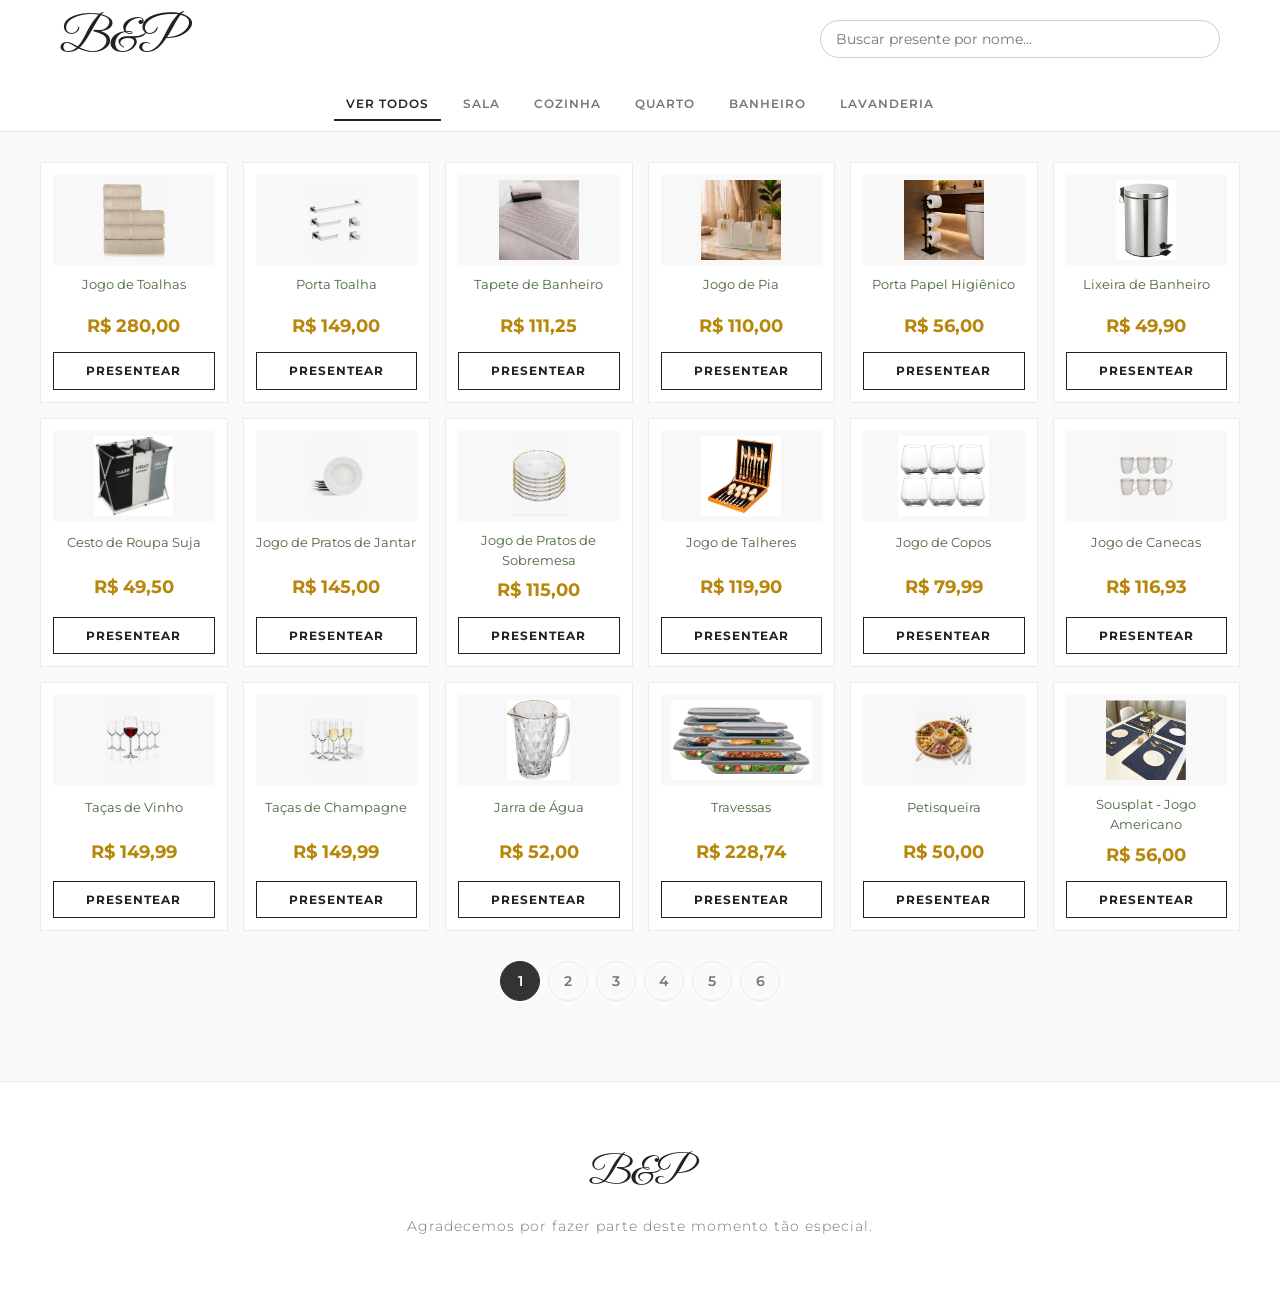
==== presentes.html @ 444d59f5 "Adicionando código para colocar o qrcode e o link de pagamento" ====
<!DOCTYPE html>
<html lang="pt-br">
<head>
    <meta charset="UTF-8">
    <meta name="viewport" content="width=device-width, initial-scale=1.0">
    <title>Lista de Presentes - Nosso Chá de Panela</title>
    <link rel="icon" href="data:image/svg+xml,<svg xmlns=%22http://www.w3.org/2000/svg%22 viewBox=%220 0 100 100%22><text y=%22.9em%22 font-size=%2290%22>💍</text></svg>">
    <link rel="stylesheet" href="style.css">
    <link rel="stylesheet" href="presentes.css">
    <link rel="preconnect" href="https://fonts.googleapis.com">
    <link rel="preconnect" href="https://fonts.gstatic.com" crossorigin>
    <link href="https://fonts.googleapis.com/css2?family=Great+Vibes&family=Playfair+Display:wght@400;700&family=Montserrat:wght@300;400;600&display=swap" rel="stylesheet">
</head>

<script src="./js/filtro-presentes.js"></script>

<body>

    <header class="cabecalho-loja">
    <div class="cabecalho-topo">
        <a href="index.html" class="logo" style="text-decoration: none;">B&P</a>
        <div class="busca-container">
            <input type="text" id="input-busca" placeholder="Buscar presente por nome...">
        </div>
    </div>
    
    <nav class="menu-lista">
        <div class="categorias">
            <div class="item-menu ativo" id="btn-todos"><button>Ver Todos</button></div>
            <div class="item-menu" id="btn-sala"><button>Sala</button></div>
            <div class="item-menu" id="btn-cozinha"><button>Cozinha</button></div>
            <div class="item-menu" id="btn-quarto"><button>Quarto</button></div>
            <div class="item-menu" id="btn-banheiro"><button>Banheiro</button></div>
            <div class="item-menu" id="btn-lavanderia"><button>Lavanderia</button></div>
        </div>
    </nav>
</header>

    <section class="vitrine-presentes">
        <h2>Presentes Sugeridos</h2>

<div class="grid-presentes" id="lista-presentes">
            
            <!-- ================= BANHEIRO ================= -->
            <div class="card-presente" data-category="banheiro" data-qrcode="" data-link-cartao="">
                <div class="foto-placeholder"><img src="./assets/images/Jogo de toalha.png" alt=""></div>
                <h3>Jogo de Toalhas</h3>
                <p class="preco">R$ 280,00</p>
                <button class="btn-presentear">Presentear</button>
            </div>
            <div class="card-presente" data-category="banheiro" data-qrcode="" data-link-cartao="">
                <div class="foto-placeholder"><img src="./assets/images/Porta toalha.png" alt=""></div>
                <h3>Porta Toalha</h3>
                <p class="preco">R$ 149,00</p>
                <button class="btn-presentear">Presentear</button>
            </div>
            <div class="card-presente" data-category="banheiro" data-qrcode="" data-link-cartao="">
                <div class="foto-placeholder"><img src="./assets/images/Tapete de banheiro.png" alt=""></div>
                <h3>Tapete de Banheiro</h3>
                <p class="preco">R$ 111,25</p>
                <button class="btn-presentear">Presentear</button>
            </div>
            <div class="card-presente" data-category="banheiro" data-qrcode="" data-link-cartao="">
                <div class="foto-placeholder"><img src="./assets/images/Jogo de Pia.png" alt=""></div>
                <h3>Jogo de Pia</h3>
                <p class="preco">R$ 110,00</p>
                <button class="btn-presentear">Presentear</button>
            </div>
            <div class="card-presente" data-category="banheiro" data-qrcode="" data-link-cartao="">
                <div class="foto-placeholder"><img src="./assets/images/Porta papel higiênico.png" alt=""></div>
                <h3>Porta Papel Higiênico</h3>
                <p class="preco">R$ 56,00</p>
                <button class="btn-presentear">Presentear</button>
            </div>
            <div class="card-presente" data-category="banheiro" data-qrcode="" data-link-cartao="">
                <div class="foto-placeholder"><img src="./assets/images/Lixeira de banheiro.png" alt=""></div>
                <h3>Lixeira de Banheiro</h3>
                <p class="preco">R$ 49,90</p>
                <button class="btn-presentear">Presentear</button>
            </div>
            <div class="card-presente" data-category="banheiro" data-qrcode="" data-link-cartao="">
                <div class="foto-placeholder"><img src="./assets/images/Cesto de roupa suja.png" alt=""></div>
                <h3>Cesto de Roupa Suja</h3>
                <p class="preco">R$ 49,50</p>
                <button class="btn-presentear">Presentear</button>
            </div>

            <!-- ================= COZINHA & UTENSÍLIOS ================= -->
            <div class="card-presente" data-category="cozinha" data-qrcode="" data-link-cartao="">
                <div class="foto-placeholder"><img src="./assets/images/Prato de jantar.png" alt=""></div>
                <h3>Jogo de Pratos de Jantar</h3>
                <p class="preco">R$ 145,00</p>
                <button class="btn-presentear">Presentear</button>
            </div>
            <div class="card-presente" data-category="cozinha" data-qrcode="" data-link-cartao="">
                <div class="foto-placeholder"><img src="./assets/images/Prato de sobremesa.png" alt=""></div>
                <h3>Jogo de Pratos de Sobremesa</h3>
                <p class="preco">R$ 115,00</p>
                <button class="btn-presentear">Presentear</button>
            </div>
            <div class="card-presente" data-category="cozinha" data-qrcode="" data-link-cartao="">
                <div class="foto-placeholder"><img src="./assets/images/Jogo de talher.webp" alt=""></div>
                <h3>Jogo de Talheres</h3>
                <p class="preco">R$ 119,90</p>
                <button class="btn-presentear">Presentear</button>
            </div>
            <div class="card-presente" data-category="cozinha" data-qrcode="" data-link-cartao="">
                <div class="foto-placeholder"><img src="./assets/images/Jogo de copos.png" alt=""></div>
                <h3>Jogo de Copos</h3>
                <p class="preco">R$ 79,99</p>
                <button class="btn-presentear">Presentear</button>
            </div>
            <div class="card-presente" data-category="cozinha" data-qrcode="" data-link-cartao="">
                <div class="foto-placeholder"><img src="./assets/images/Jogo de canecas.png" alt=""></div>
                <h3>Jogo de Canecas</h3>
                <p class="preco">R$ 116,93</p>
                <button class="btn-presentear">Presentear</button>
            </div>
            <div class="card-presente" data-category="cozinha" data-qrcode="" data-link-cartao="">
                <div class="foto-placeholder"><img src="./assets/images/Taça de vinho.png" alt=""></div>
                <h3>Taças de Vinho</h3>
                <p class="preco">R$ 149,99</p>
                <button class="btn-presentear">Presentear</button>
            </div>
            <div class="card-presente" data-category="cozinha" data-qrcode="" data-link-cartao="">
                <div class="foto-placeholder"><img src="./assets/images/Taça de champagne.png" alt=""></div>
                <h3>Taças de Champagne</h3>
                <p class="preco">R$ 149,99</p>
                <button class="btn-presentear">Presentear</button>
            </div>
            <div class="card-presente" data-category="cozinha" data-qrcode="" data-link-cartao="">
                <div class="foto-placeholder"><img src="./assets/images/Jarra de agua.jpg" alt=""></div>
                <h3>Jarra de Água</h3>
                <p class="preco">R$ 52,00</p>
                <button class="btn-presentear">Presentear</button>
            </div>
            <div class="card-presente" data-category="cozinha" data-qrcode="" data-link-cartao="">
                <div class="foto-placeholder"><img src="./assets/images/Travessas.png" alt=""></div>
                <h3>Travessas</h3>
                <p class="preco">R$ 228,74</p>
                <button class="btn-presentear">Presentear</button>
            </div>
            <div class="card-presente" data-category="cozinha" data-qrcode="" data-link-cartao="">
                <div class="foto-placeholder"><img src="./assets/images/Petisqueira.png" alt=""></div>
                <h3>Petisqueira</h3>
                <p class="preco">R$ 50,00</p>
                <button class="btn-presentear">Presentear</button>
            </div>
            <div class="card-presente" data-category="cozinha" data-qrcode="" data-link-cartao="">
                <div class="foto-placeholder"><img src="./assets/images/Jogo americano.png" alt=""></div>
                <h3>Sousplat - Jogo Americano</h3>
                <p class="preco">R$ 56,00</p>
                <button class="btn-presentear">Presentear</button>
            </div>
            <div class="card-presente" data-category="cozinha" data-qrcode="" data-link-cartao="">
                <div class="foto-placeholder"><img src="./assets/images/Porta guardanapo.jpg" alt=""></div>
                <h3>Porta Guardanapo</h3>
                <p class="preco">R$ 40,00</p>
                <button class="btn-presentear">Presentear</button>
            </div>
            <div class="card-presente" data-category="cozinha" data-qrcode="" data-link-cartao="">
                <div class="foto-placeholder"><img src="./assets/images/Porta papel toalha.jpg" alt=""></div>
                <h3>Porta Papel Toalha</h3>
                <p class="preco">R$ 40,00</p>
                <button class="btn-presentear">Presentear</button>
            </div>
            <div class="card-presente" data-category="cozinha" data-qrcode="" data-link-cartao="">
                <div class="foto-placeholder"><img src="./assets/images/Toalha de mesa.png" alt=""></div>
                <h3>Toalha de Mesa</h3>
                <p class="preco">R$ 129,81</p>
                <button class="btn-presentear">Presentear</button>
            </div>
            <div class="card-presente" data-category="cozinha" data-qrcode="" data-link-cartao="">
                <div class="foto-placeholder"><img src="./assets/images/Abridor de vinho.png" alt=""></div>
                <h3>Abridor de Vinho Elétrico</h3>
                <p class="preco">R$ 149,87</p>
                <button class="btn-presentear">Presentear</button>
            </div>
            <div class="card-presente" data-category="cozinha" data-qrcode="" data-link-cartao="">
                <div class="foto-placeholder"><img src="./assets/images/Geladeira.webp" alt=""></div>
                <h3>Geladeira</h3>
                <p class="preco">R$ 3.000,00</p>
                <button class="btn-presentear">Presentear</button>
            </div>
            <div class="card-presente" data-category="cozinha" data-qrcode="" data-link-cartao="">
                <div class="foto-placeholder"><img src="./assets/images/Máquina de lavar louça.webp" alt=""></div>
                <h3>Máquina de Lava-louça</h3>
                <p class="preco">R$ 2.900,00</p>
                <button class="btn-presentear">Presentear</button>
            </div>
            <div class="card-presente" data-category="cozinha" data-qrcode="" data-link-cartao="">
                <div class="foto-placeholder"><img src="./assets/images/Microondas.webp" alt=""></div>
                <h3>Micro-ondas</h3>
                <p class="preco">R$ 620,00</p>
                <button class="btn-presentear">Presentear</button>
            </div>
            <div class="card-presente" data-category="cozinha" data-qrcode="" data-link-cartao="">
                <div class="foto-placeholder"><img src="./assets/images/Fogão.webp" alt=""></div>
                <h3>Fogão</h3>
                <p class="preco">R$ 1.700,00</p>
                <button class="btn-presentear">Presentear</button>
            </div>
            <div class="card-presente" data-category="cozinha" data-qrcode="" data-link-cartao="">
                <div class="foto-placeholder"><img src="./assets/images/Forno elétrico.jpg" alt=""></div>
                <h3>Forno Elétrico</h3>
                <p class="preco">R$ 720,00</p>
                <button class="btn-presentear">Presentear</button>
            </div>
            <div class="card-presente" data-category="cozinha" data-qrcode="" data-link-cartao="">
                <div class="foto-placeholder"><img src="./assets/images/Air fryer.webp" alt=""></div>
                <h3>Air Fryer</h3>
                <p class="preco">R$ 420,00</p>
                <button class="btn-presentear">Presentear</button>
            </div>
            <div class="card-presente" data-category="cozinha" data-qrcode="" data-link-cartao="">
                <div class="foto-placeholder"><img src="./assets/images/Liquidificador.jpg" alt=""></div>
                <h3>Liquidificador</h3>
                <p class="preco">R$ 270,00</p>
                <button class="btn-presentear">Presentear</button>
            </div>
            <div class="card-presente" data-category="cozinha" data-qrcode="" data-link-cartao="">
                <div class="foto-placeholder"><img src="./assets/images/Batedeira.webp" alt=""></div>
                <h3>Batedeira</h3>
                <p class="preco">R$ 270,00</p>
                <button class="btn-presentear">Presentear</button>
            </div>
            <div class="card-presente" data-category="cozinha" data-qrcode="" data-link-cartao="">
                <div class="foto-placeholder"><img src="./assets/images/MIXER.jpg" alt=""></div>
                <h3>Mixer</h3>
                <p class="preco">R$ 358,00</p>
                <button class="btn-presentear">Presentear</button>
            </div>
            <div class="card-presente" data-category="cozinha" data-qrcode="" data-link-cartao="">
                <div class="foto-placeholder"><img src="./assets/images/Torradeira.png" alt=""></div>
                <h3>Torradeira</h3>
                <p class="preco">R$ 121,00</p>
                <button class="btn-presentear">Presentear</button>
            </div>
            <div class="card-presente" data-category="cozinha" data-qrcode="" data-link-cartao="">
                <div class="foto-placeholder"><img src="./assets/images/Sanduicheira.png" alt=""></div>
                <h3>Sanduicheira</h3>
                <p class="preco">R$ 103,00</p>
                <button class="btn-presentear">Presentear</button>
            </div>
            <div class="card-presente" data-category="cozinha" data-qrcode="" data-link-cartao="">
                <div class="foto-placeholder"><img src="./assets/images/Espremedor de fruta.jpg" alt=""></div>
                <h3>Espremedor de Frutas</h3>
                <p class="preco">R$ 132,00</p>
                <button class="btn-presentear">Presentear</button>
            </div>
            <div class="card-presente" data-category="cozinha" data-qrcode="" data-link-cartao="">
                <div class="foto-placeholder"><img src="./assets/images/Filtro de água.png" alt=""></div>
                <h3>Filtro de Água</h3>
                <p class="preco">R$ 494,90</p>
                <button class="btn-presentear">Presentear</button>
            </div>
            <div class="card-presente" data-category="cozinha" data-qrcode="" data-link-cartao="">
                <div class="foto-placeholder"><img src="./assets/images/Máquina de gelo.png" alt=""></div>
                <h3>Máquina de Gelo</h3>
                <p class="preco">R$ 669,36</p>
                <button class="btn-presentear">Presentear</button>
            </div>
            <div class="card-presente" data-category="cozinha" data-qrcode="" data-link-cartao="">
                <div class="foto-placeholder"><img src="./assets/images/Conjunto de panelas.png" alt=""></div>
                <h3>Conjunto de Panelas</h3>
                <p class="preco">R$ 443,00</p>
                <button class="btn-presentear">Presentear</button>
            </div>
            <div class="card-presente" data-category="cozinha" data-qrcode="" data-link-cartao="">
                <div class="foto-placeholder"><img src="./assets/images/Formas de bolo.png" alt=""></div>
                <h3>Formas de Bolo</h3>
                <p class="preco">R$ 129,20</p>
                <button class="btn-presentear">Presentear</button>
            </div>
            <div class="card-presente" data-category="cozinha" data-qrcode="" data-link-cartao="">
                <div class="foto-placeholder"><img src="./assets/images/Forma de pizza.png" alt=""></div>
                <h3>Forma de Pizza</h3>
                <p class="preco">R$ 66,76</p>
                <button class="btn-presentear">Presentear</button>
            </div>
            <div class="card-presente" data-category="cozinha" data-qrcode="" data-link-cartao="">
                <div class="foto-placeholder"><img src="./assets/images/Pegador.png" alt=""></div>
                <h3>Pegador</h3>
                <p class="preco">R$ 18,00</p>
                <button class="btn-presentear">Presentear</button>
            </div>
            <div class="card-presente" data-category="cozinha" data-qrcode="" data-link-cartao="">
                <div class="foto-placeholder"><img src="./assets/images/Kit colher de madeira.png" alt=""></div>
                <h3>Kit de Colher de Madeira</h3>
                <p class="preco">R$ 87,00</p>
                <button class="btn-presentear">Presentear</button>
            </div>
            <div class="card-presente" data-category="cozinha" data-qrcode="" data-link-cartao="">
                <div class="foto-placeholder"><img src="./assets/images/Descascador.png" alt=""></div>
                <h3>Descascador</h3>
                <p class="preco">R$ 19,00</p>
                <button class="btn-presentear">Presentear</button>
            </div>
            <div class="card-presente" data-category="cozinha" data-qrcode="" data-link-cartao="">
                <div class="foto-placeholder"><img src="./assets/images/Ralador.png" alt=""></div>
                <h3>Ralador</h3>
                <p class="preco">R$ 35,00</p>
                <button class="btn-presentear">Presentear</button>
            </div>
            <div class="card-presente" data-category="cozinha" data-qrcode="" data-link-cartao="">
                <div class="foto-placeholder"><img src="./assets/images/Cortador de pizza.png" alt=""></div>
                <h3>Cortador de Pizza</h3>
                <p class="preco">R$ 29,00</p>
                <button class="btn-presentear">Presentear</button>
            </div>
            <div class="card-presente" data-category="cozinha" data-qrcode="" data-link-cartao="">
                <div class="foto-placeholder"><img src="./assets/images/Espremedor de alho.png" alt=""></div>
                <h3>Espremedor de Alho</h3>
                <p class="preco">R$ 20,42</p>
                <button class="btn-presentear">Presentear</button>
            </div>
            <div class="card-presente" data-category="cozinha" data-qrcode="" data-link-cartao="">
                <div class="foto-placeholder"><img src="./assets/images/Funil.png" alt=""></div>
                <h3>Funil</h3>
                <p class="preco">R$ 19,00</p>
                <button class="btn-presentear">Presentear</button>
            </div>
            <div class="card-presente" data-category="cozinha" data-qrcode="" data-link-cartao="">
                <div class="foto-placeholder"><img src="./assets/images/Luva térmica.png" alt=""></div>
                <h3>Luva Térmica</h3>
                <p class="preco">R$ 36,00</p>
                <button class="btn-presentear">Presentear</button>
            </div>
            <div class="card-presente" data-category="cozinha" data-qrcode="" data-link-cartao="">
                <div class="foto-placeholder"><img src="./assets/images/Faca de pão.png" alt=""></div>
                <h3>Faca de Pão</h3>
                <p class="preco">R$ 23,20</p>
                <button class="btn-presentear">Presentear</button>
            </div>
            <div class="card-presente" data-category="cozinha" data-qrcode="" data-link-cartao="">
                <div class="foto-placeholder"><img src="./assets/images/Faca de legumes.png" alt=""></div>
                <h3>Faca de legumes</h3>
                <p class="preco">R$ 21,00</p>
                <button class="btn-presentear">Presentear</button>
            </div>
            <div class="card-presente" data-category="cozinha" data-qrcode="" data-link-cartao="">
                <div class="foto-placeholder"><img src="./assets/images/Jogo de facas.png" alt=""></div>
                <h3>Jogo de Facas Tramontina</h3>
                <p class="preco">R$ 280,00</p>
                <button class="btn-presentear">Presentear</button>
            </div>
            <div class="card-presente" data-category="cozinha" data-qrcode="" data-link-cartao="">
                <div class="foto-placeholder"><img src="./assets/images/Afiador de faca.png" alt=""></div>
                <h3>Afiador de Faca</h3>
                <p class="preco">R$ 34,00</p>
                <button class="btn-presentear">Presentear</button>
            </div>
            <div class="card-presente" data-category="cozinha" data-qrcode="" data-link-cartao="">
                <div class="foto-placeholder"><img src="./assets/images/Tábua de corte.png" alt=""></div>
                <h3>Tábua de Corte</h3>
                <p class="preco">R$ 66,59</p>
                <button class="btn-presentear">Presentear</button>
            </div>
            <div class="card-presente" data-category="cozinha" data-qrcode="" data-link-cartao="">
                <div class="foto-placeholder"><img src="./assets/images/Medidor de xícara.png" alt=""></div>
                <h3>Medidor de Xícara</h3>
                <p class="preco">R$ 30,00</p>
                <button class="btn-presentear">Presentear</button>
            </div>
            <div class="card-presente" data-category="cozinha" data-qrcode="" data-link-cartao="">
                <div class="foto-placeholder"><img src="./assets/images/Peneira.png" alt=""></div>
                <h3>Peneira</h3>
                <p class="preco">R$ 39,99</p>
                <button class="btn-presentear">Presentear</button>
            </div>
            <div class="card-presente" data-category="cozinha" data-qrcode="" data-link-cartao="">
                <div class="foto-placeholder"><img src="./assets/images/Escorredor de macarrão.png" alt=""></div>
                <h3>Escorredor de Macarrão</h3>
                <p class="preco">R$ 39,90</p>
                <button class="btn-presentear">Presentear</button>
            </div>
            <div class="card-presente" data-category="cozinha" data-qrcode="" data-link-cartao="">
                <div class="foto-placeholder"><img src="./assets/images/Escorredor de louça.png" alt=""></div>
                <h3>Escorredor de Louça</h3>
                <p class="preco">R$ 98,00</p>
                <button class="btn-presentear">Presentear</button>
            </div>
            <div class="card-presente" data-category="cozinha" data-qrcode="" data-link-cartao="">
                <div class="foto-placeholder"><img src="./assets/images/Porta temperos.png" alt=""></div>
                <h3>Porta Temperos</h3>
                <p class="preco">R$ 68,99</p>
                <button class="btn-presentear">Presentear</button>
            </div>
            <div class="card-presente" data-category="cozinha" data-qrcode="" data-link-cartao="">
                <div class="foto-placeholder"><img src="./assets/images/Potes herméticos.png" alt=""></div>
                <h3>Potes Herméticos Combo</h3>
                <p class="preco">R$ 97,00</p>
                <button class="btn-presentear">Presentear</button>
            </div>
            <div class="card-presente" data-category="cozinha" data-qrcode="" data-link-cartao="">
                <div class="foto-placeholder"><img src="./assets/images/Organizador de geladeira.png" alt=""></div>
                <h3>Organizador de Geladeira</h3>
                <p class="preco">R$ 105,00</p>
                <button class="btn-presentear">Presentear</button>
            </div>
            <!-- SUPÉRFLUOS ENCAIXADOS NA COZINHA -->
            <div class="card-presente" data-category="cozinha" data-qrcode="" data-link-cartao="">
                <div class="foto-placeholder"><img src="./assets/images/Máquina de coquetel.png" alt=""></div>
                <h3>Máquina de Coquetel</h3>
                <p class="preco">R$ 2.975,00</p>
                <button class="btn-presentear">Presentear</button>
            </div>

            <!-- ================= QUARTO & ROUPA DE CAMA ================= -->
            <div class="card-presente" data-category="quarto" data-qrcode="" data-link-cartao="">
                <div class="foto-placeholder"><img src="./assets/images/Mesa de cabeceira.png" alt=""></div>
                <h3>Mesa de Cabeceira</h3>
                <p class="preco">R$ 339,39</p>
                <button class="btn-presentear">Presentear</button>
            </div>
            <div class="card-presente" data-category="quarto" data-qrcode="" data-link-cartao="">
                <div class="foto-placeholder"><img src="./assets/images/Espelho.png" alt=""></div>
                <h3>Espelho</h3>
                <p class="preco">R$ 123,00</p>
                <button class="btn-presentear">Presentear</button>
            </div>
            <div class="card-presente" data-category="quarto" data-qrcode="" data-link-cartao="">
                <div class="foto-placeholder"><img src="./assets/images/Abajur.png" alt=""></div>
                <h3>Abajur</h3>
                <p class="preco">R$ 142,00</p>
                <button class="btn-presentear">Presentear</button>
            </div>
            <div class="card-presente" data-category="quarto" data-qrcode="" data-link-cartao="">
                <div class="foto-placeholder"><img src="./assets/images/Cabide.png" alt=""></div>
                <h3>Jogo de Cabides</h3>
                <p class="preco">R$ 123,09</p>
                <button class="btn-presentear">Presentear</button>
            </div>
            <div class="card-presente" data-category="quarto" data-qrcode="" data-link-cartao="">
                <div class="foto-placeholder"><img src="./assets/images/Jogo de lençol.png" alt=""></div>
                <h3>Jogo de Lençol Casal</h3>
                <p class="preco">R$ 760,00</p>
                <button class="btn-presentear">Presentear</button>
            </div>
            <div class="card-presente" data-category="quarto" data-qrcode="" data-link-cartao="">
                <div class="foto-placeholder"><img src="./assets/images/Edredom.png" alt=""></div>
                <h3>Edredom Casal</h3>
                <p class="preco">R$ 399,00</p>
                <button class="btn-presentear">Presentear</button>
            </div>
            <div class="card-presente" data-category="quarto" data-qrcode="" data-link-cartao="">
                <div class="foto-placeholder"><img src="./assets/images/Cobertor.png" alt=""></div>
                <h3>Cobertor</h3>
                <p class="preco">R$ 129,10</p>
                <button class="btn-presentear">Presentear</button>
            </div>
            <div class="card-presente" data-category="quarto" data-qrcode="" data-link-cartao="">
                <div class="foto-placeholder"><img src="./assets/images/Travesseiro.png" alt=""></div>
                <h3>Travesseiros</h3>
                <p class="preco">R$ 169,99</p>
                <button class="btn-presentear">Presentear</button>
            </div>
            <div class="card-presente" data-category="quarto" data-qrcode="" data-link-cartao="">
                <div class="foto-placeholder"><img src="./assets/images/Fronha.png" alt=""></div>
                <h3>Fronhas</h3>
                <p class="preco">R$ 72,90</p>
                <button class="btn-presentear">Presentear</button>
            </div>
            <div class="card-presente" data-category="quarto" data-qrcode="" data-link-cartao="">
                <div class="foto-placeholder"><img src="./assets/images/Protetor de colchão.png" alt=""></div>
                <h3>Protetor de Colchão</h3>
                <p class="preco">R$ 149,99</p>
                <button class="btn-presentear">Presentear</button>
            </div>
            <div class="card-presente" data-category="quarto" data-qrcode="" data-link-cartao="">
                <div class="foto-placeholder"><img src="./assets/images/Protetor de travesseiro.png" alt=""></div>
                <h3>Protetor de Travesseiro</h3>
                <p class="preco">R$ 49,99</p>
                <button class="btn-presentear">Presentear</button>
            </div>

            <!-- ================= LAVANDERIA ================= -->
            <div class="card-presente" data-category="lavanderia" data-qrcode="" data-link-cartao="">
                <div class="foto-placeholder"><img src="./assets/images/Máquina de lavar roupa.webp" alt=""></div>
                <h3>Máquina de Lavar</h3>
                <p class="preco">R$ 1.979,00</p>
                <button class="btn-presentear">Presentear</button>
            </div>
            <div class="card-presente" data-category="lavanderia" data-qrcode="" data-link-cartao="">
                <div class="foto-placeholder"><img src="./assets/images/Ferro de passar.png" alt=""></div>
                <h3>Ferro de Passar</h3>
                <p class="preco">R$ 115,00</p>
                <button class="btn-presentear">Presentear</button>
            </div>
            <div class="card-presente" data-category="lavanderia" data-qrcode="" data-link-cartao="">
                <div class="foto-placeholder"><img src="./assets/images/Tábua de passar.png" alt=""></div>
                <h3>Tábua de Passar</h3>
                <p class="preco">R$ 122,49</p>
                <button class="btn-presentear">Presentear</button>
            </div>
            <div class="card-presente" data-category="lavanderia" data-qrcode="" data-link-cartao="">
                <div class="foto-placeholder"><img src="./assets/images/Varal.png" alt=""></div>
                <h3>Varal de Roupas</h3>
                <p class="preco">R$ 210,00</p>
                <button class="btn-presentear">Presentear</button>
            </div>
            <div class="card-presente" data-category="lavanderia" data-qrcode="" data-link-cartao="">
                <div class="foto-placeholder"><img src="./assets/images/Pregadores.png" alt=""></div>
                <h3>Pregadores de Roupa</h3>
                <p class="preco">R$ 21,70</p>
                <button class="btn-presentear">Presentear</button>
            </div>
            <div class="card-presente" data-category="lavanderia" data-qrcode="" data-link-cartao="">
                <div class="foto-placeholder"><img src="./assets/images/Balde.png" alt=""></div>
                <h3>Balde</h3>
                <p class="preco">R$ 60,90</p>
                <button class="btn-presentear">Presentear</button>
            </div>
            <div class="card-presente" data-category="lavanderia" data-qrcode="" data-link-cartao="">
                <div class="foto-placeholder"><img src="./assets/images/Vassoura.png" alt=""></div>
                <h3>Vassoura</h3>
                <p class="preco">R$ 78,00</p>
                <button class="btn-presentear">Presentear</button>
            </div>
            <div class="card-presente" data-category="lavanderia" data-qrcode="" data-link-cartao="">
                <div class="foto-placeholder"><img src="./assets/images/Pá.png" alt=""></div>
                <h3>Pá</h3>
                <p class="preco">R$ 32,90</p>
                <button class="btn-presentear">Presentear</button>
            </div>
                        <div class="card-presente" data-category="lavanderia" data-qrcode="" data-link-cartao="">
                <div class="foto-placeholder"><img src="./assets/images/Rodo.png" alt=""></div>
                <h3>Rodo</h3>
                <p class="preco">R$ 57,00</p>
                <button class="btn-presentear">Presentear</button>
            </div>
            <div class="card-presente" data-category="lavanderia" data-qrcode="" data-link-cartao="">
                <div class="foto-placeholder"><img src="./assets/images/Robô aspirador e passa pano.png" alt=""></div>
                <h3>Robô Aspirador e Passa Pano</h3>
                <p class="preco">R$ 859,00</p>
                <button class="btn-presentear">Presentear</button>
            </div>
            <div class="card-presente" data-category="lavanderia" data-qrcode="" data-link-cartao="">
                <div class="foto-placeholder"><img src="./assets/images/Aspirador e passa pano.png" alt=""></div>
                <h3>Aspirador de Pó Vertical e Passa Pano</h3>
                <p class="preco">R$ 2.100,00</p>
                <button class="btn-presentear">Presentear</button>
            </div>
            <div class="card-presente" data-category="lavanderia" data-qrcode="" data-link-cartao="">
                <div class="foto-placeholder"><img src="./assets/images/Panos de limpeza.png" alt=""></div>
                <h3>Panos de Limpeza e Microfibra</h3>
                <p class="preco">R$ 27,90</p>
                <button class="btn-presentear">Presentear</button>
            </div>

            <!-- ================= SALA ================= -->
            <div class="card-presente" data-category="sala" data-qrcode="" data-link-cartao="">
                <div class="foto-placeholder"><img src="./assets/images/Sofá.png" alt=""></div>
                <h3>Sofá</h3>
                <p class="preco">R$ 1939,00</p>
                <button class="btn-presentear">Presentear</button>
            </div>
            <div class="card-presente" data-category="sala" data-qrcode="" data-link-cartao="">
                <div class="foto-placeholder"><img src="./assets/images/Mesa de jantar.png" alt=""></div>
                <h3>Mesa de Jantar</h3>
                <p class="preco">R$ 1440,00</p>
                <button class="btn-presentear">Presentear</button>
            </div>
            <div class="card-presente" data-category="sala" data-qrcode="" data-link-cartao="">
                <div class="foto-placeholder"><img src="./assets/images/Estante.png" alt=""></div>
                <h3>Estante de Sala</h3>
                <p class="preco">R$ 779,89</p>
                <button class="btn-presentear">Presentear</button>
            </div>
            <div class="card-presente" data-category="sala" data-qrcode="" data-link-cartao="">
                <div class="foto-placeholder"><img src="./assets/images/Cortinas ou persianas.png" alt=""></div>
                <h3>Cortinas ou Persianas</h3>
                <p class="preco">R$ 699,99</p>
                <button class="btn-presentear">Presentear</button>
            </div>
            <div class="card-presente" data-category="sala" data-qrcode="" data-link-cartao="">
                <div class="foto-placeholder"><img src="./assets/images/Televisão.png" alt=""></div>
                <h3>Televisão</h3>
                <p class="preco">R$ 3.130,00</p>
                <button class="btn-presentear">Presentear</button>
            </div>
            <div class="card-presente" data-category="sala" data-qrcode="" data-link-cartao="">
                <div class="foto-placeholder"><img src="./assets/images/Alexa.png" alt=""></div>
                <h3>Alexa</h3>
                <p class="preco">R$ 470,90</p>
                <button class="btn-presentear">Presentear</button>
            </div>
            <div class="card-presente" data-category="sala" data-qrcode="" data-link-cartao="">
                <div class="foto-placeholder"><img src="./assets/images/Adega.png" alt=""></div>
                <h3>Adega de Vinho</h3>
                <p class="preco">R$ 920,00</p>
                <button class="btn-presentear">Presentear</button>
            </div>
            <div class="card-presente" data-category="sala" data-qrcode="" data-link-cartao="">
                <div class="foto-placeholder"><img src="./assets/images/Balde de gelo.png" alt=""></div>
                <h3>Balde de Gelo</h3>
                <p class="preco">R$ 33,00</p>
                <button class="btn-presentear">Presentear</button>
            </div>
            <div class="card-presente" data-category="sala" data-qrcode="" data-link-cartao="">
                <div class="foto-placeholder"><img src="./assets/images/Fondue.png" alt=""></div>
                <h3>Aparelho de Fondue</h3>
                <p class="preco">R$ 112,00</p>
                <button class="btn-presentear">Presentear</button>
            </div>
            <!-- SUPÉRFLUOS ENCAIXADOS NA SALA -->
            <div class="card-presente" data-category="sala" data-qrcode="" data-link-cartao="">
                <div class="foto-placeholder"><img src="./assets/images/Luzes de emergência.png" alt=""></div>
                <h3>Luzes de Emergência</h3>
                <p class="preco">R$ 37,00</p>
                <button class="btn-presentear">Presentear</button>
            </div>

        </div>
    </section>

<!-- ================= MODAL DE PAGAMENTO EM 2 PASSOS ================= -->
    <div id="modal-presente" class="modal-oculto">
        <div class="modal-conteudo">
            <span class="fechar-modal">&times;</span>
            <h2 id="modal-nome-presente">Nome do Presente</h2>
            <p id="modal-preco-presente" class="preco-destaque">R$ 00,00</p>

            <!-- PASSO 1: FORMULÁRIO DE MENSAGEM -->
            <div id="modal-passo-1">
                <h3>Deixe sua mensagem para nós!</h3>
                <p style="font-size: 14px; margin-bottom: 20px; color: var(--texto-suave);">Identifique-se primeiro para sabermos quem nos deu o presente. Após enviar, as opções de pagamento aparecerão.</p>
                
                <!-- Adicionei /ajax/ no link do FormSubmit para o envio ser silencioso -->
                <form id="form-presente" action="https://formsubmit.co/ajax/pedrobrandao.ls@gmail.com" method="POST" class="formulario-mensagem">
                    <input type="hidden" name="_captcha" value="false">
                    <input type="hidden" name="_subject" value="Novo Presente Recebido!">
                    <input type="hidden" name="Presente Escolhido" id="input-presente-escolhido" value="">

                    <div class="campo">
                        <label for="nome-presenteador">Seu Nome</label>
                        <input type="text" name="Nome" id="nome-presenteador" placeholder="Como devemos te agradecer?" required>
                    </div>

                    <div class="campo">
                        <label for="mensagem">Mensagem para os noivos</label>
                        <textarea name="Mensagem" id="mensagem" rows="3" placeholder="Deixe seu recadinho especial..." required></textarea>
                    </div>

                    <button type="submit" class="btn-confirmar-presente" id="btn-enviar-mensagem">Confirmar e Ir para Pagamento</button>
                </form>
            </div>

            <!-- PASSO 2: OPÇÕES DE PAGAMENTO (Escondido no início) -->
            <div id="modal-passo-2" style="display: none;">
                <h3 style="color: #829379; margin-bottom: 10px;">Mensagem enviada com sucesso! ❤️</h3>
                <p style="margin-bottom: 20px; font-size: 14px; color: var(--texto-suave);">Agora, escolha como prefere fazer o pagamento do presente:</p>

                <div class="opcoes-pagamento">
                    <div class="pix-area">
                        <h3>Pagamento via Pix</h3>
                        <img src="./assets/images/seu-qrcode-pix.png" alt="QR Code Pix" class="qr-code">
                        <p>Chave Pix (Celular/CPF): <br><strong>sua-chave-pix-aqui</strong></p>
                    </div>
                    <div class="cartao-area">
                        <h3>Cartão de Crédito</h3>
                        <a href="COLE_O_LINK_DO_CARTAO_AQUI" target="_blank" class="btn-cartao">Pagar com Cartão</a>
                    </div>
                </div>
            </div>

        </div>
    </div>

        <footer class="rodape-loja">
            <div class="logo-rodape">B&P</div>
            <p>Agradecemos por fazer parte deste momento tão especial.</p>
        </footer>
<script>
// 1. Captura os elementos principais
    const modal = document.getElementById('modal-presente');
    const btnFechar = document.querySelector('.fechar-modal');
    const tituloModal = document.getElementById('modal-nome-presente');
    const precoModal = document.getElementById('modal-preco-presente');
    
    // Elementos dos Passos 1 e 2
    const passo1 = document.getElementById('modal-passo-1');
    const passo2 = document.getElementById('modal-passo-2');
    const formPresente = document.getElementById('form-presente');
    const btnEnviarMensagem = document.getElementById('btn-enviar-mensagem');
    const inputPresenteEscondido = document.getElementById('input-presente-escolhido');

    const botoesPresentear = document.querySelectorAll('.btn-presentear');

    // 2. Abre o Modal e reseta as etapas
    botoesPresentear.forEach(botao => {
        botao.addEventListener('click', function() {
            passo1.style.display = 'block';
            passo2.style.display = 'none';
            formPresente.reset();
            btnEnviarMensagem.innerText = "Confirmar e Ir para Pagamento";
            btnEnviarMensagem.disabled = false;

            const card = this.closest('.card-presente');
            const nomePresente = card.querySelector('h3').innerText;
            const precoPresente = card.querySelector('.preco').innerText;

            tituloModal.innerText = nomePresente;
            precoModal.innerText = precoPresente;
            inputPresenteEscondido.value = nomePresente; 

            modal.style.display = 'flex';
        });
    });

    // 3. O SEGREDO: Intercepta o botão e força a mudança de tela
    formPresente.addEventListener('submit', function(evento) {
        evento.preventDefault(); 

        btnEnviarMensagem.innerText = "Enviando mensagem...";
        btnEnviarMensagem.disabled = true;

        const dadosFormulario = new FormData(formPresente);

        fetch(formPresente.action, {
            method: 'POST',
            body: dadosFormulario,
            headers: {
                'Accept': 'application/json'
            }
        })
        .then(resposta => {
            // Sucesso perfeito: muda para o passo 2
            passo1.style.display = 'none';
            passo2.style.display = 'block';
        })
        .catch(erro => {
            // Erro fantasma de CORS: O e-mail chega, mas o navegador bloqueia a resposta.
            // AQUI ESTÁ A MÁGICA: Ao invés de dar o alerta de erro, nós avançamos de tela mesmo assim!
            passo1.style.display = 'none';
            passo2.style.display = 'block';
        });
    });

    // 4. Fechar o Modal
    btnFechar.addEventListener('click', function() {
        modal.style.display = 'none';
    });

    window.addEventListener('click', function(evento) {
        if (evento.target === modal) {
            modal.style.display = 'none';
        }
    });
        </script>
    </body>
</html>
---- style.css ----
:root {
    --verde-oliva: #829379;
    --bege-fundo: #FDFCF9;
    --texto-suave: #5A5A5A;
    --preto-menu: #2D2D2D;
}

* {
  font-family: 'Montserrat', sans-serif;
  margin: 0;
  padding: 0;
  box-sizing: border-box;
}

body {
  background-color: var(--bege-fundo);
  color: var(--texto-suave);
  line-height: 1.6;
}

.menu-principal {
  width: 100%;
  padding: 30px 0;
  background-color: transparent;
}

.lista-navegacao {
  display: flex;
  justify-content: center;
  list-style: none;
  gap: 40px;
}

.lista-navegacao a {
  text-decoration: none;
  color: var(--preto-menu);
  font-size: 13px;
  font-weight: 400;
  text-transform: uppercase;
  letter-spacing: 1.5px;
  transition-property: 0.3s ease;
}

.lista-navegacao a:hover {
  color: var(--verde-oliva);
}

.hero {
  display: flex;
  min-height: 90vh;
  align-items: center;
  justify-content: flex-start;
  padding-left: 20%;
  position: relative;
  overflow: hidden;
  background-color: var(--bege-fundo);
}

.hero-texto {
  width: 40%;
  display: flex;
  flex-direction: column;
  text-align: left;
  align-items: flex-start;
  z-index: 2;
  background-color: transparent;
  text-align: left;
}

.hero-background-image {
  position: absolute;
  top: 0;
  right: 0;
  width: 60%;
  height: 100%;
  background-image: url('./assets/images/img_pedroebia.jpeg');
  background-size: cover;
  background-position: center 30%;
  z-index: 1;
}

.hero-background-image::before {
  content: '';
  position: absolute;
  top: 0;
  left: 0;
  width: 100%;
  height: 100%;
  background: linear-gradient(to right,
    rgba(253, 252, 249, 0.95) 0%,
    rgba(253, 252, 249, 0.85) 15%,
    rgba(253, 252, 249, 0.2) 55%,
    rgba(253, 252, 249, 0) 100%);
}

.tagline {
  font-family: 'Playfair Display', serif;
  font-size: 16px;
  text-transform: uppercase;
  letter-spacing: 5px;
  display: block;
  margin-bottom: 10px;
}

.nomes-destaque {
  font-family: 'Great Vibes', cursive;
  font-size: 110px;
  color: var(--verde-oliva);
  margin: 5px 0;
  white-space: normal;
}

.chamada {
  font-size: 20px;
  color: var(--texto-suave);
  max-width: 100%;
  line-height: 1.4;
  margin-bottom: 35px;
  text-align: center;
}

.botoes-hero {
  display: flex;
  flex-direction: column;
  gap: 15px;
  align-items: center;
  width: 100%;
}

.btn-presentes {
  background-color: var(--verde-oliva);
  color: white;
  padding: 15px 40px;
  border-radius: 50px;
  border: none;
  font-size: 14px;
  text-transform: uppercase;
  letter-spacing: 1px;
  transition: 0.3s;
  cursor: pointer;
  min-width: 280px;
  text-align: center;
}

.btn-presentes:hover {
    transform: translateY(-3px);
    box-shadow: 0 5px 15px rgba(130, 147, 121, 0.4);
}

.btn-presenca{
  background-color: transparent;
  color: var(--texto-suave);
  padding: 15px 40px;
  border-radius: 50px;
  border: 1px solid #D1D1D1;
  font-size: 14px;
  text-transform: uppercase;
  letter-spacing: 1px;
  cursor: pointer;
  min-width: 280px;
  text-align: center;
}

.btn-presenca:hover {
  transform: translateY(-3px);
  box-shadow: 0 5px 15px rgba(130, 147, 121, 0.4);
}

.contador-section {
  padding: 100px 10%;
  background-color: #F7F3ED;
  text-align: center;
}

.divisor-decorativo {
  display: flex;
  align-items: center;
  gap: 15px;
  justify-content: center;
  margin-bottom: 30px;
  color: var(--verde-oliva);
  font-size: 20px;
}

.divisor-decorativo::before,
.divisor-decorativo::after {
  content: '';
  flex: 1;
  max-width: 150px;
  height: 1px;
  background-color: #D1D1D1;
}

.titulo-contador {
  font-family: 'Playfair Display', serif;
  font-size: 42px;
  color: var(--verde-oliva);
  margin-bottom: 10px;
}

.subtitulo-contador {
  font-size: 16px;
  color: var(--texto-suave);
  letter-spacing: 2px;
  text-transform: uppercase;
  margin-bottom: 60px;
}

.contador {
  display: flex;
  justify-content: center;
  align-items: center;
  gap: 20px;
}

.bloco-tempo {
  display: flex;
  flex-direction: column;
  align-items: center;
  background-color: white;
  padding: 30px 40px;
  border-radius: 16px;
  box-shadow: 0 8px 24px rgba(0,0,0,0.06);
  min-width: 120px;
}

.numero {
  font-family: 'Playfair Display', serif;
  font-size: 64px;
  color: var(--verde-oliva);
  line-height: 1;
  margin-bottom: 8px;
}

.label-tempo {
  font-size: 12px;
  text-transform: uppercase;
  letter-spacing: 3px;
  color: var(--texto-suave);
}

.separador {
  font-size: 48px;
  color: var(--verde-oliva);
  margin-bottom: 30px;
  opacity: 0.4;
}

.bloco-imagem {
  flex: 1;
  display: flex;
  justify-content: center;
}

.bloco-texto {
  flex: 1;
  max-width: 500px;
}

.titulo-secao {
  font-family: 'Playfair Display', serif;
  font-size: 42px;
  color: var(--verde-oliva);
  margin-bottom: 20px;
}

.presentes {
  font-size: 18px;
  padding: 100px 10%;
  background-color: var(--bege-fundo);
  text-align: center;
}

.presentes-topo {
  margin-bottom: 50px;
}

h3 {
  font-size: 20px;
  color: #4A6741;
  text-align: center;
  margin-top: 24px;
  margin-bottom: 12px
}

button {
  background: none;
  border: none;
  font: inherit;
  color: inherit;
  outline: inherit;
  cursor: pointer;
}

.card-item {
  display: flex;
  justify-content: center;
  gap: 30px;
  padding: 30px; 
}

.card-item > div {
    width: 280px;
    height: 280px;
    border-radius: 15px;
    display: flex;
    align-items: center;
    justify-content: center;
    background-size: cover;
    background-position: center;
    transition: transform 0.3s;
    box-shadow: 0 4px 8px rgba(0,0,0,0.2);
}

.card-item > div:hover {
    transform: scale(1.05);
}

.sala {
    background-image: linear-gradient(rgba(82, 107, 74, 0.4), rgba(82, 107, 74, 0.4)), url(./assets/images/sala.jpg);
}

.cozinha {
    background-image: linear-gradient(rgba(82, 107, 74, 0.4), rgba(82, 107, 74, 0.4)), url(./assets/images/cozinha.jpg);
}

.quarto {
    background-image: linear-gradient(rgba(82, 107, 74, 0.4), rgba(82, 107, 74, 0.4)), url(./assets/images/quarto-1.jpg);
}

.banheiro {
    background-image: linear-gradient(rgba(82, 107, 74, 0.4), rgba(82, 107, 74, 0.4)), url(./assets/images/banheiro.jpg);
}

.lavanderia {
    background-image: linear-gradient(rgba(82, 107, 74, 0.4), rgba(82, 107, 74, 0.4)), url(./assets/images/lavanderia.jpg);
}

.escritorio {
    background-image: linear-gradient(rgba(82, 107, 74, 0.4), rgba(82, 107, 74, 0.4)), url(./assets/images/escritorio.jpg);
}

.card-item button {
    color: white;
    font-size: 1.2rem;
    font-weight: bold;
    text-shadow: 2px 2px 4px rgba(0,0,0,0.8);
    width: 100%;
    height: 100%;
}

.confirmacao{
  text-align: center;
  padding: 60px 20px;
}

.formulario-presenca{
  max-width: 500px;
  margin: 30px auto;
  flex-direction: column;
  display: flex;
  gap: 20px;
  text-align: left;
}

.campo {
  display: flex;
  flex-direction: column;
  gap: 6px;
  width: 100%;
}

.campo label{
  font-size: 13px;
  text-transform: uppercase;
  letter-spacing: 1px;
  color: var(--texto-suave);
}

.campo input{
  width: 100%;
  padding: 14px;
  border: 1px solid #D1D1D1;
  border-radius: 8px;
  font-size: 15px;
  background-color: #FAFAFA;
}

.enviar-presenca{
  padding: 15px;
  border: none;
  border-radius: 8px;
  font-weight: bold;
  transition: background 0.3s;
  margin-top: 10px;
  align-self: center;
  color: white;
  background-color: #5b6354;
  border-radius: 25px;
  transition: 0.3s;
}

.enviar-presenca:hover {
  opacity: 0.8;
  transform: translateY(-2px);
}

.rodape {
  padding: 80px 10% 40px 10%;
  background-color: #F7F3ED; /* Mesmo tom da seção história para harmonia */
  text-align: center;
  border-top: 1px solid #EAE4D8;
}

.rodape-conteudo {
  max-width: 600px;
  margin: 0 auto;
}

.logo-final {
  font-family: 'Great Vibes', cursive;
  font-size: 48px;
  color: var(--verde-oliva);
  margin-bottom: 10px;
}

.frase-final {
  font-family: 'Playfair Display', serif;
  font-style: italic;
  font-size: 18px;
  color: var(--texto-suave);
  margin-bottom: 40px;
}

.info-evento {
  margin-bottom: 40px;
  padding: 20px;
  border-top: 1px solid #D1D1D1;
  border-bottom: 1px solid #D1D1D1;
}

.info-evento p {
  font-size: 14px;
  text-transform: uppercase;
  letter-spacing: 2px;
  margin: 10px 0;
}

.creditos {
  margin-top: 50px;
  font-size: 12px;
  color: #A0A0A0;
  letter-spacing: 1px;
}

.creditos p {
  margin-bottom: 5px;
  text-transform: uppercase;
}


@media (max-width: 768px) {
  
  /* 1. Ajuste do Menu Superior */
  .lista-navegacao {
    flex-direction: row;
    gap: 15px;
    padding: 0;
    text-align: center;
  }

  /* 2. Ajuste da Tela Inicial (Hero) para o texto não vazar */
  .hero {
    padding: 60px 20px;
    min-height: auto;
    justify-content: center;
    text-align: center;
  }
  
  .hero-texto {
    width: 100%;
    align-items: center;
  }

  .nomes-destaque {
    font-size: 60px; /* Fonte reduzida para caber na tela */
    line-height: 1.2;
  }
  
  .chamada {
    font-size: 16px;
  }

  /* Deixa a foto de vocês bem suave no fundo para destacar os botões */
  .hero-background-image {
    width: 100%;
    opacity: 0.15; 
  }
  
  .hero-background-image::before {
    background: transparent; 
  }

  .botoes-hero {
    width: 100%;
  }

  /* 3. Ajuste do Contador (Permite que as caixinhas desçam de linha) */
  .contador {
    flex-wrap: wrap; 
    gap: 10px;
  }
  
  .bloco-tempo {
    min-width: 70px;
    padding: 15px;
  }
  
  .numero {
    font-size: 32px;
  }
  
  .separador {
    display: none; /* Escondido no celular para poupar espaço horizontal */
  }
  
  .titulo-contador {
    font-size: 32px;
  }

  /* 4. Ajuste dos Cartões de Categoria (O erro principal estava aqui) */
  .card-item {
    flex-direction: column; /* Coloca um card exatamente embaixo do outro */
    align-items: center;
    gap: 20px;
    padding: 10px;
  }

  .card-item > div {
    width: 100%;
    max-width: 320px;
    height: 180px; 
  }

  /* 5. Ajustes do Formulário e Rodapé */
  p {
    margin: 0;
  }

  .formulario-presenca {
    width: 100%;
    padding: 0 10px;
  }

  .rodape {
    padding: 40px 20px;
  }
  
  .logo-final {
    font-size: 36px;
  }
}
---- presentes.css ----
/* ==========================================================================
   Variáveis de Cores (Paleta Premium de E-commerce)
   ========================================================================== */
:root {
    --bg-loja: #FAFAFA;
    --cor-texto: #333333;
    --cor-secundaria: #767676;
    --cor-destaque: #B8860B; /* Dourado */
    --cor-botao: #222222;
    --cor-borda: #EAEAEA;
}

body {
    font-family: 'Montserrat', sans-serif;
    background-color: var(--bg-loja);
    margin: 0;
}

.cabecalho-loja {
    background-color: #FFFFFF;
    border-bottom: 1px solid var(--cor-borda);
    top: 0;
    z-index: 100;
}

.cabecalho-topo {
    display: flex;
    justify-content: space-between;
    align-items: center;
    max-width: 1200px;
    margin: 0 auto;
    padding: 15px 20px;
}

.logo {
    font-family: 'Great Vibes', cursive;
    font-size: 3rem;
    color: var(--cor-botao);
    line-height: 1;
}

.busca-container {
    flex: 1;
    max-width: 400px;
    margin-left: 40px;
}

#input-busca {
    width: 100%;
    padding: 10px 15px;
    border: 1px solid #CCC;
    border-radius: 20px;
    font-family: 'Montserrat', sans-serif;
    font-size: 0.85rem;
    outline: none;
    transition: border-color 0.3s ease;
}

#input-busca:focus {
    border-color: var(--cor-destaque);
}

/* ==========================================================================
   Container da Vitrine
   ========================================================================== */
.vitrine-presentes {
    padding: 30px 20px;
}

.vitrine-presentes h2 {
    display: none; /* Escondemos o título grande para economizar espaço vertical */
}

/* ==========================================================================
   Menu Superior de Categorias (Filtros da Loja)
   ========================================================================== */
.menu-lista {
    padding: 10px 20px;
}

.categorias {
    display: flex;
    justify-content: center;
    gap: 10px;
    flex-wrap: wrap;
    max-width: 1200px;
    margin: 0 auto;
}

.categorias button {
    background: transparent;
    color: var(--cor-secundaria);
    border: none;
    padding: 6px 12px;
    font-family: 'Montserrat', sans-serif;
    font-size: 0.75rem;
    text-transform: uppercase;
    letter-spacing: 1px;
    font-weight: 600;
    cursor: pointer;
    transition: color 0.2s ease;
}

.categorias button:hover,
.categorias .ativo button {
    color: var(--cor-botao);
    border-bottom: 2px solid var(--cor-botao); /* Sublinhado elegante ao invés de pílula */
}

/* ==========================================================================
   Grid de Produtos (A Prateleira da Loja)
   ========================================================================== */
.grid-presentes {
    display: grid;
    /* Cartões menores: mínimo de 180px em vez de 240px */
    grid-template-columns: repeat(auto-fill, minmax(180px, 1fr));
    gap: 15px; /* Espaço reduzido entre os itens */
    max-width: 1200px;
    margin: 0 auto;
}

/* ==========================================================================
   Design do Produto (O Card)
   ========================================================================== */
.card-presente {
    background-color: #ffffff;
    border: 1px solid var(--cor-borda);
    padding: 12px;
    display: flex;
    flex-direction: column;
    align-items: center;
    justify-content: space-between;
    transition: box-shadow 0.2s ease;
}

.card-presente:hover {
    box-shadow: 0 4px 12px rgba(0, 0, 0, 0.05);
}

.card-presente.escondido {
    display: none !important;
}

.foto-placeholder {
    width: 100%;
    height: 90px;
    background-color: #F8F8F8;
    display: flex;
    align-items: center;
    justify-content: center;
    font-size: 2.5rem; 
    margin-bottom: 10px;
    overflow: hidden;
}

.foto-placeholder img {
    width: 100%;
    height: 100%;
    object-fit: contain; 
    padding: 5px; 
    box-sizing: border-box;
}

.card-presente h3 {
    font-size: 0.8rem;
    font-weight: 400;
    margin: 0 0 5px 0;
    text-align: center;
    display: -webkit-box;
    -webkit-line-clamp: 2;
    line-clamp: 2;            
    -webkit-box-orient: vertical;
    overflow: hidden;
    min-height: 32px;
}

/* Preço */
.preco {
    font-size: 1.1rem;
    font-weight: 700;
    color: var(--cor-destaque);
    margin-bottom: 12px;
}

.btn-presentear {
    background-color: transparent;
    color: var(--cor-botao);
    border: 1px solid var(--cor-botao);
    padding: 8px 0;
    font-size: 0.75rem;
    font-weight: 700;
    text-transform: uppercase;
    letter-spacing: 1px;
    cursor: pointer;
    width: 100%;
    transition: all 0.2s ease;
}

.btn-presentear:hover {
    background-color: var(--cor-botao);
    color: #FFFFFF;
}

#paginacao {
    display: flex;
    justify-content: center;
    gap: 8px;
    margin-top: 30px;
}

.btn-pagina {
    background-color: transparent;
    color: var(--cor-secundaria);
    border: 1px solid var(--cor-borda);
    width: 40px;
    height: 40px;
    border-radius: 50%; /* Bolinhas para paginação */
    cursor: pointer;
    font-weight: 600;
    font-size: 0.9rem;
    transition: all 0.2s ease;
}

.btn-pagina:hover {
    border-color: var(--cor-texto);
    color: var(--cor-texto);
}

.btn-pagina.ativo-pagina {
    background-color: var(--cor-texto);
    color: #FFFFFF;
    border-color: var(--cor-texto);
}

.rodape-loja {
    background-color: #FFFFFF;
    border-top: 1px solid var(--cor-borda);
    padding: 60px 20px;
    text-align: center;
    margin-top: 50px; /* Empurra o rodapé para baixo, separando da paginação */
}

.logo-rodape {
    font-family: 'Great Vibes', cursive;
    font-size: 2.5rem;
    color: var(--cor-botao);
    margin-bottom: 10px;
}

.rodape-loja p {
    color: var(--cor-secundaria);
    font-size: 0.85rem;
    font-weight: 300;
    letter-spacing: 1px;
}

.modal-oculto {
    display: none; /* Fica escondido até o JavaScript chamar */
    position: fixed;
    z-index: 1000;
    left: 0;
    top: 0;
    width: 100%;
    height: 100%;
    background-color: rgba(0, 0, 0, 0.6); /* Fundo escuro transparente */
    align-items: center;
    justify-content: center;
}

.modal-conteudo {
    background-color: #FFFFFF;
    padding: 30px;
    border-radius: 12px;
    width: 90%;
    max-width: 450px;
    text-align: center;
    position: relative;
    max-height: 90vh;
    overflow-y: auto; /* Cria barra de rolagem se a tela do celular for pequena */
}

.fechar-modal {
    position: absolute;
    top: 10px;
    right: 20px;
    font-size: 28px;
    font-weight: bold;
    color: #AAA;
    cursor: pointer;
}

.fechar-modal:hover { color: #333; }

.preco-destaque {
    font-size: 1.5rem;
    color: var(--cor-destaque);
    font-weight: bold;
    margin-bottom: 20px;
}

.opcoes-pagamento {
    display: flex;
    flex-direction: column;
    gap: 15px;
    background-color: #FAFAFA;
    border: 1px solid var(--cor-borda);
    padding: 20px;
    border-radius: 8px;
    margin-bottom: 20px;
}

.qr-code {
    width: 150px;
    height: 150px;
    margin: 10px auto;
    border: 1px solid #CCC;
    padding: 5px;
    background: #FFF;
}

.btn-cartao {
    display: inline-block;
    background-color: var(--cor-botao);
    color: #FFF;
    padding: 12px 20px;
    text-decoration: none;
    border-radius: 8px;
    font-weight: bold;
    font-size: 14px;
    margin-top: 5px;
    transition: 0.3s;
}

.btn-cartao:hover { background-color: #000; }

.divisor-modal {
    border: 0;
    height: 1px;
    background-color: var(--cor-borda);
    margin: 20px 0;
}

.formulario-mensagem {
    text-align: left;
    display: flex;
    flex-direction: column;
    gap: 15px;
}

.formulario-mensagem textarea {
    width: 100%;
    padding: 14px;
    border: 1px solid #D1D1D1;
    border-radius: 8px;
    font-size: 14px;
    font-family: inherit;
    background-color: #FAFAFA;
    resize: vertical;
}

.btn-confirmar-presente {
    background-color: #829379; /* Verde Oliva do seu tema */
    color: white;
    padding: 15px;
    border: none;
    border-radius: 8px;
    font-weight: bold;
    font-size: 15px;
    cursor: pointer;
    transition: 0.3s;
    margin-top: 5px;
}

.btn-confirmar-presente:hover {
    opacity: 0.9;
    transform: translateY(-2px);
}

@media (max-width: 768px) {

  /* Header empilha logo e busca */
  .cabecalho-topo {
    flex-direction: column;
    gap: 12px;
    padding: 12px 16px;
  }

  .busca-container {
    margin-left: 0;
    max-width: 100%;
    width: 100%;
  }

  /* Menu de categorias rola horizontalmente */
  .categorias {
    flex-direction: row !important;
    flex-wrap: nowrap !important; 
    overflow-x: auto;             
    -webkit-overflow-scrolling: touch; 
    justify-content: flex-start;
    padding: 5px 15px 15px 15px;         
    gap: 15px;
    scrollbar-width: none;        
  }

  .categorias::-webkit-scrollbar {
    display: none;
  }

  .categorias button {
    white-space: nowrap;          
  }

  .item-menu {
    flex: 0 0 auto !important;    
    width: auto !important;
    height: auto !important;
    margin: 0 !important;
  }

  /* Grid vira 2 colunas no celular */
  .grid-presentes {
    grid-template-columns: repeat(2, 1fr);
    gap: 10px;
  }

  /* Cards menores no celular */
  .foto-placeholder {
    height: 70px;
    font-size: 2rem;
  }

  .card-presente h3 {
    font-size: 0.72rem;
  }

  .preco {
    font-size: 0.95rem;
  }

  .btn-presentear {
    font-size: 0.65rem;
    padding: 6px 0;
  }

  /* Paginação menor */
  .btn-pagina {
    width: 32px;
    height: 32px;
    font-size: 0.75rem;
  }
}

@media (max-width: 380px) {
  /* Celulares muito pequenos — 1 coluna */
  .grid-presentes {
    grid-template-columns: 1fr;
  }
}
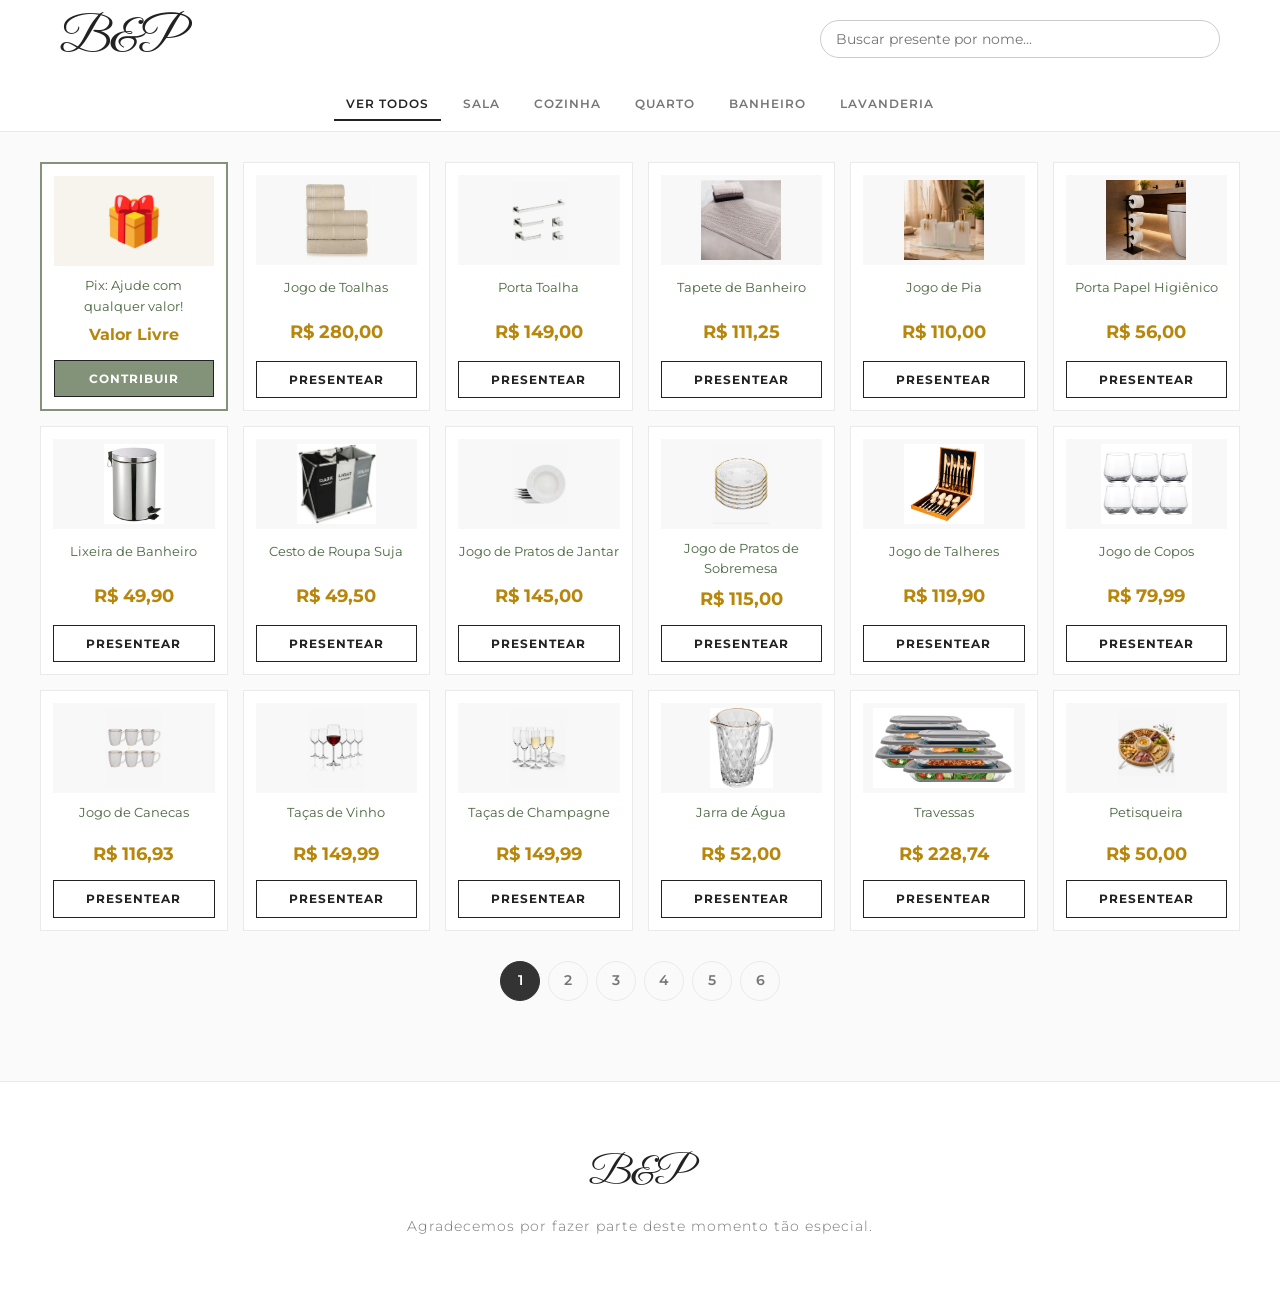
==== commit 8523cd2c: "Adicionando Pix ajuda no site e javascript para ler as etiquetas do presente para adicionar as infor" ====
--- a/presentes.html
+++ b/presentes.html
@@ -40,7 +40,20 @@
         <h2>Presentes Sugeridos</h2>
 
 <div class="grid-presentes" id="lista-presentes">
-            
+
+<!-- ================= PIX AJUDA (QUALQUER VALOR) ================= -->
+            <!-- Atenção: Não coloque data-category para ele aparecer sempre, ou crie uma categoria específica -->
+            <div class="card-presente" style="border: 2px solid #829379;" 
+                 data-qrcode="./assets/images/seu-qrcode-pix.png" 
+                 data-link-cartao="">
+                 
+                <!-- Usando um emoji gigante como foto -->
+                <div class="foto-placeholder" style="background-color: #F7F3ED;"><span style="font-size: 3rem;">🎁</span></div>
+                <h3>Pix: Ajude com qualquer valor!</h3>
+                <p class="preco" style="font-size: 1rem;">Valor Livre</p>
+                <button class="btn-presentear" style="background-color: #829379; color: white;">Contribuir</button>
+            </div>    
+
             <!-- ================= BANHEIRO ================= -->
             <div class="card-presente" data-category="banheiro" data-qrcode="" data-link-cartao="">
                 <div class="foto-placeholder"><img src="./assets/images/Jogo de toalha.png" alt=""></div>
@@ -688,7 +701,7 @@
     const botoesPresentear = document.querySelectorAll('.btn-presentear');
 
     // 2. Abre o Modal e reseta as etapas
-    botoesPresentear.forEach(botao => {
+botoesPresentear.forEach(botao => {
         botao.addEventListener('click', function() {
             passo1.style.display = 'block';
             passo2.style.display = 'none';
@@ -696,13 +709,25 @@
             btnEnviarMensagem.innerText = "Confirmar e Ir para Pagamento";
             btnEnviarMensagem.disabled = false;
 
+            // Pega a caixa do presente inteiro
             const card = this.closest('.card-presente');
+            
+            // Extrai as informações normais (Nome e Preço)
             const nomePresente = card.querySelector('h3').innerText;
             const precoPresente = card.querySelector('.preco').innerText;
 
+            // NOVIDADE: Extrai o Link e o QR Code escondidos nos Data Attributes!
+            const imgQrCodeEspecifico = card.getAttribute('data-qrcode');
+            const linkCartaoEspecifico = card.getAttribute('data-link-cartao');
+
+            // Preenche os textos do Modal
             tituloModal.innerText = nomePresente;
             precoModal.innerText = precoPresente;
             inputPresenteEscondido.value = nomePresente; 
+
+            // NOVIDADE: Preenche as opções de pagamento do Modal
+            document.querySelector('.qr-code').src = imgQrCodeEspecifico;
+            document.querySelector('.btn-cartao').href = linkCartaoEspecifico;
 
             modal.style.display = 'flex';
         });
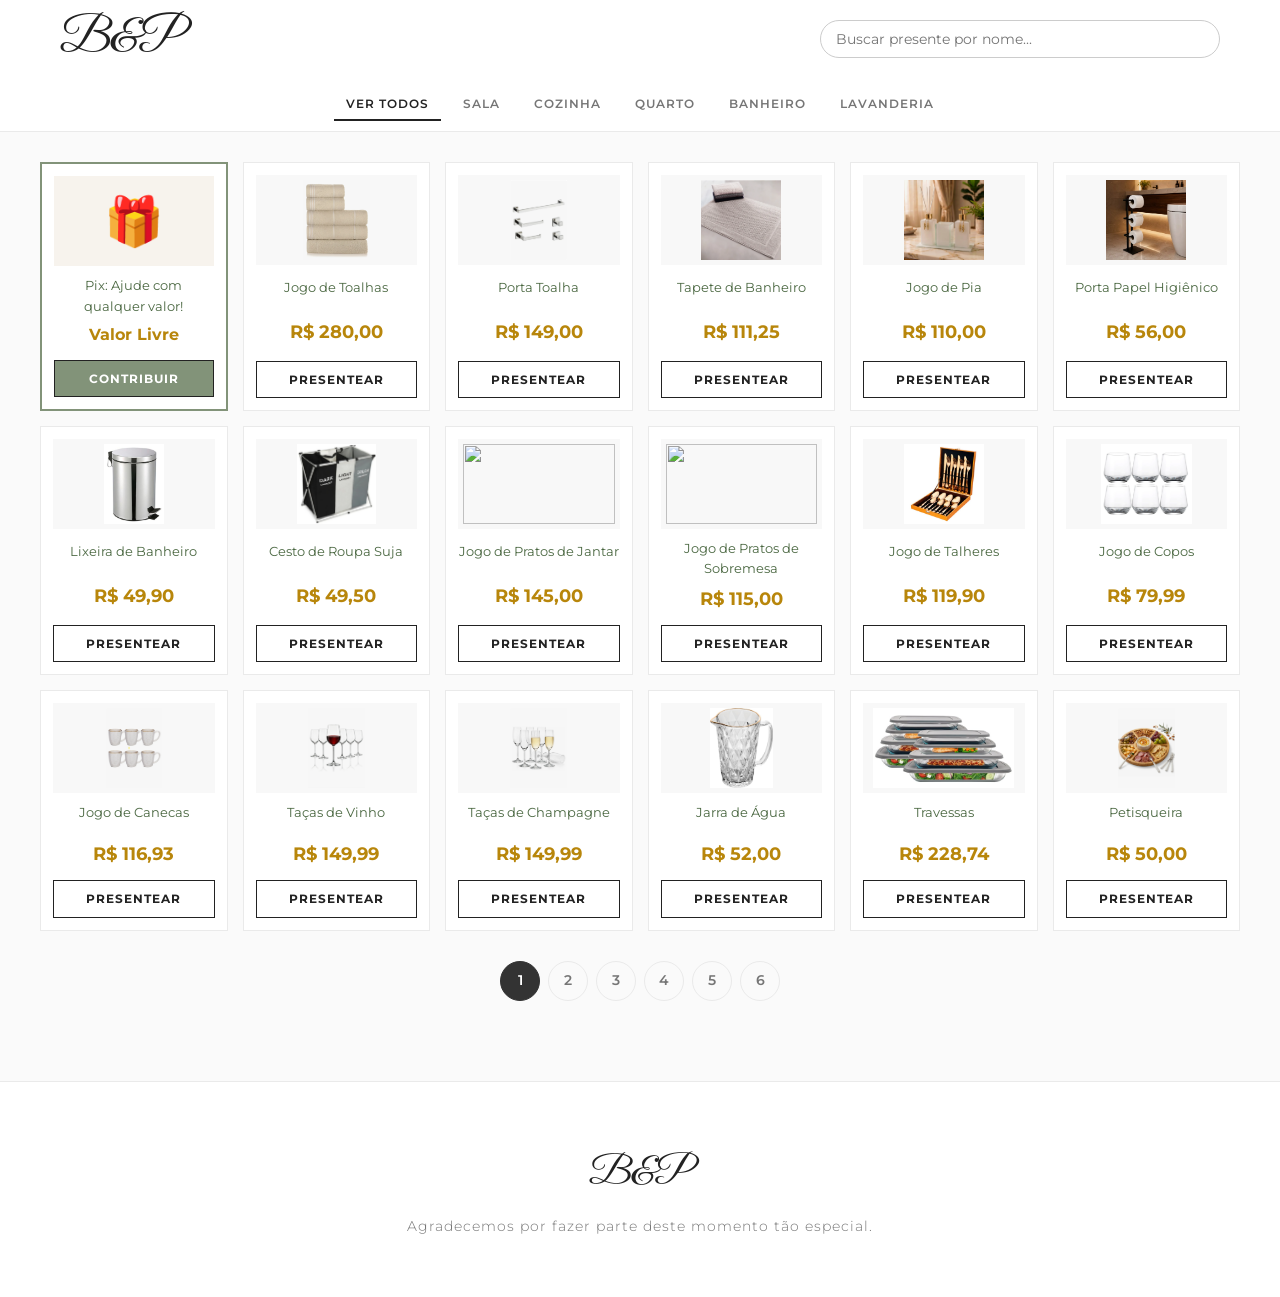
==== commit 2f016e41: "Adicionando links de pagamento e o Firebase para automação dos presentes esgotados" ====
--- a/presentes.html
+++ b/presentes.html
@@ -55,43 +55,44 @@
             </div>    
 
             <!-- ================= BANHEIRO ================= -->
-            <div class="card-presente" data-category="banheiro" data-qrcode="" data-link-cartao="">
+            <div class="card-presente" data-category="banheiro" data-qrcode="00020126580014BR.GOV.BCB.PIX0118biamaque@gmail.com0214Jogo de toalha5204000053039865406280.005802BR5923BEATRIZ MAIA DE QUEIROZ6009SAO PAULO62240520Rl9V9GovaCdttu3fCBnE63047699" data-link-cartao="https://link.picpay.com/p/17858814676a72637b1ec45">
                 <div class="foto-placeholder"><img src="./assets/images/Jogo de toalha.png" alt=""></div>
                 <h3>Jogo de Toalhas</h3>
                 <p class="preco">R$ 280,00</p>
                 <button class="btn-presentear">Presentear</button>
             </div>
-            <div class="card-presente" data-category="banheiro" data-qrcode="" data-link-cartao="">
+            <div class="card-presente" data-category="banheiro" data-qrcode="00020126560014BR.GOV.BCB.PIX0118biamaque@gmail.com0212Porta toalha5204000053039865406149.005802BR5923BEATRIZ MAIA DE QUEIROZ6009SAO PAULO622605221NXQJYfkRfuYqYySHQnYeo630467A1" data-link-cartao="https://link.picpay.com/p/17858813366a7262f87eca3">
                 <div class="foto-placeholder"><img src="./assets/images/Porta toalha.png" alt=""></div>
                 <h3>Porta Toalha</h3>
                 <p class="preco">R$ 149,00</p>
                 <button class="btn-presentear">Presentear</button>
             </div>
-            <div class="card-presente" data-category="banheiro" data-qrcode="" data-link-cartao="">
+            <div class="card-presente" data-category="banheiro" data-qrcode="00020126620014BR.GOV.BCB.PIX0118biamaque@gmail.com0218Tapete de banheiro5204000053039865406111.255802BR5923BEATRIZ MAIA DE QUEIROZ6009SAO PAULO62250521lo9s9gUpEPlKwVSC6UsFa630417F3" data-link-cartao="https://link.picpay.com/p/17858815746a7263e63411a">
                 <div class="foto-placeholder"><img src="./assets/images/Tapete de banheiro.png" alt=""></div>
                 <h3>Tapete de Banheiro</h3>
                 <p class="preco">R$ 111,25</p>
                 <button class="btn-presentear">Presentear</button>
             </div>
-            <div class="card-presente" data-category="banheiro" data-qrcode="" data-link-cartao="">
+            <div class="card-presente" data-category="banheiro" data-qrcode="00020126550014BR.GOV.BCB.PIX0118biamaque@gmail.com0211Jogo de pia5204000053039865406110.005802BR5923BEATRIZ MAIA DE QUEIROZ6009SAO PAULO622605222rdhCpOKuNMU2rEHAXTgZ963045EA2" data-link-cartao="https://link.picpay.com/p/17858816956a72645f43742">
                 <div class="foto-placeholder"><img src="./assets/images/Jogo de Pia.png" alt=""></div>
                 <h3>Jogo de Pia</h3>
                 <p class="preco">R$ 110,00</p>
                 <button class="btn-presentear">Presentear</button>
             </div>
-            <div class="card-presente" data-category="banheiro" data-qrcode="" data-link-cartao="">
+            <div class="card-presente" data-category="banheiro" data-qrcode="00020126650014BR.GOV.BCB.PIX0118biamaque@gmail.com0221Porta papel higienico520400005303986540556.005802BR5923BEATRIZ MAIA DE QUEIROZ6009SAO PAULO622605222gAnK60qmtwQRiReKyfSlZ6304D33D
+" data-link-cartao="https://link.picpay.com/p/17858818356a7264ebab825">
                 <div class="foto-placeholder"><img src="./assets/images/Porta papel higiênico.png" alt=""></div>
                 <h3>Porta Papel Higiênico</h3>
                 <p class="preco">R$ 56,00</p>
                 <button class="btn-presentear">Presentear</button>
             </div>
-            <div class="card-presente" data-category="banheiro" data-qrcode="" data-link-cartao="">
+            <div class="card-presente" data-category="banheiro" data-qrcode="00020126510014BR.GOV.BCB.PIX0118biamaque@gmail.com0207Lixeira520400005303986540549.905802BR5923BEATRIZ MAIA DE QUEIROZ6009SAO PAULO622605227CknbLAaFxIIdnGC0HfgPC63042A24" data-link-cartao="https://link.picpay.com/p/17858820206a7265a4b9a38">
                 <div class="foto-placeholder"><img src="./assets/images/Lixeira de banheiro.png" alt=""></div>
                 <h3>Lixeira de Banheiro</h3>
                 <p class="preco">R$ 49,90</p>
                 <button class="btn-presentear">Presentear</button>
             </div>
-            <div class="card-presente" data-category="banheiro" data-qrcode="" data-link-cartao="">
+            <div class="card-presente" data-category="banheiro" data-qrcode="00020126630014BR.GOV.BCB.PIX0118biamaque@gmail.com0219Cesto de roupa suja520400005303986540549.505802BR5923BEATRIZ MAIA DE QUEIROZ6009SAO PAULO622605223kx0A9y3VT2e298lo3sjxU6304CA35" data-link-cartao="https://link.picpay.com/p/17858821446a726620e19ad">
                 <div class="foto-placeholder"><img src="./assets/images/Cesto de roupa suja.png" alt=""></div>
                 <h3>Cesto de Roupa Suja</h3>
                 <p class="preco">R$ 49,50</p>
@@ -99,320 +100,322 @@
             </div>
 
             <!-- ================= COZINHA & UTENSÍLIOS ================= -->
-            <div class="card-presente" data-category="cozinha" data-qrcode="" data-link-cartao="">
-                <div class="foto-placeholder"><img src="./assets/images/Prato de jantar.png" alt=""></div>
+            <div class="card-presente" data-category="cozinha" data-qrcode="00020126580014BR.GOV.BCB.PIX0118biamaque@gmail.com0214Jogo de jantar5204000053039865406145.005802BR5923BEATRIZ MAIA DE QUEIROZ6009SAO PAULO62250521lfKUrLrB1lmpQKDWiiiqO6304CDB" data-link-cartao="https://link.picpay.com/p/17858822916a7266b344fc4">
+                <div class="foto-placeholder"><img src="./assets/images/jogo de pratos de jantar.png" alt=""></div>
                 <h3>Jogo de Pratos de Jantar</h3>
                 <p class="preco">R$ 145,00</p>
                 <button class="btn-presentear">Presentear</button>
             </div>
-            <div class="card-presente" data-category="cozinha" data-qrcode="" data-link-cartao="">
-                <div class="foto-placeholder"><img src="./assets/images/Prato de sobremesa.png" alt=""></div>
+            <div class="card-presente" data-category="cozinha" data-qrcode="00020126610014BR.GOV.BCB.PIX0118biamaque@gmail.com0217Jogo de sobremesa5204000053039865406115.005802BR5923BEATRIZ MAIA DE QUEIROZ6009SAO PAULO6226052237W34ukRT5Du80kejJoUKK630486FF
+" data-link-cartao="https://link.picpay.com/p/17858826896a726841d8d23">
+                <div class="foto-placeholder"><img src="./assets/images/jogo de pratos de sobremesa.png" alt=""></div>
                 <h3>Jogo de Pratos de Sobremesa</h3>
                 <p class="preco">R$ 115,00</p>
                 <button class="btn-presentear">Presentear</button>
             </div>
-            <div class="card-presente" data-category="cozinha" data-qrcode="" data-link-cartao="">
+            <div class="card-presente" data-category="cozinha" data-qrcode="00020126600014BR.GOV.BCB.PIX0118biamaque@gmail.com0216Jogo de talheres5204000053039865406119.905802BR5923BEATRIZ MAIA DE QUEIROZ6009SAO PAULO622605224w5kvnsQlikgqJpw2lnAJb63044915" data-link-cartao="https://link.picpay.com/p/17858834156a726b175d747">
                 <div class="foto-placeholder"><img src="./assets/images/Jogo de talher.webp" alt=""></div>
                 <h3>Jogo de Talheres</h3>
                 <p class="preco">R$ 119,90</p>
                 <button class="btn-presentear">Presentear</button>
             </div>
-            <div class="card-presente" data-category="cozinha" data-qrcode="" data-link-cartao="">
+            <div class="card-presente" data-category="cozinha" data-qrcode="00020126570014BR.GOV.BCB.PIX0118biamaque@gmail.com0213Jogo de copos520400005303986540579.995802BR5923BEATRIZ MAIA DE QUEIROZ6009SAO PAULO622605226mgMPWFFtwMGsHttl8eWpV6304CDFB" data-link-cartao="https://link.picpay.com/p/17858835276a726b87184f2">
                 <div class="foto-placeholder"><img src="./assets/images/Jogo de copos.png" alt=""></div>
                 <h3>Jogo de Copos</h3>
                 <p class="preco">R$ 79,99</p>
                 <button class="btn-presentear">Presentear</button>
             </div>
-            <div class="card-presente" data-category="cozinha" data-qrcode="" data-link-cartao="">
+            <div class="card-presente" data-category="cozinha" data-qrcode="00020126590014BR.GOV.BCB.PIX0118biamaque@gmail.com0215Jogo de canecas5204000053039865406116.935802BR5923BEATRIZ MAIA DE QUEIROZ6009SAO PAULO622605227MVoJZVEWghjQgiCJGKc3D6304A53B" data-link-cartao="https://link.picpay.com/p/17858836456a726bfdb2f16">
                 <div class="foto-placeholder"><img src="./assets/images/Jogo de canecas.png" alt=""></div>
                 <h3>Jogo de Canecas</h3>
                 <p class="preco">R$ 116,93</p>
                 <button class="btn-presentear">Presentear</button>
             </div>
-            <div class="card-presente" data-category="cozinha" data-qrcode="" data-link-cartao="">
+            <div class="card-presente" data-category="cozinha" data-qrcode="00020126580014BR.GOV.BCB.PIX0118biamaque@gmail.com0214Tacas de vinho5204000053039865406149.995802BR5923BEATRIZ MAIA DE QUEIROZ6009SAO PAULO62250521dAIWT3LC73eanBXfPylsk63044060" data-link-cartao="https://link.picpay.com/p/17858837846a726c880170a">
                 <div class="foto-placeholder"><img src="./assets/images/Taça de vinho.png" alt=""></div>
                 <h3>Taças de Vinho</h3>
                 <p class="preco">R$ 149,99</p>
                 <button class="btn-presentear">Presentear</button>
             </div>
-            <div class="card-presente" data-category="cozinha" data-qrcode="" data-link-cartao="">
+            <div class="card-presente" data-category="cozinha" data-qrcode="00020126620014BR.GOV.BCB.PIX0118biamaque@gmail.com0218Tacas de champagne5204000053039865406149.995802BR5923BEATRIZ MAIA DE QUEIROZ6009SAO PAULO622605226Bxow44MY7XETfZanBzyVW63043685
+" data-link-cartao="https://link.picpay.com/p/17858838846a726cec37d21">
                 <div class="foto-placeholder"><img src="./assets/images/Taça de champagne.png" alt=""></div>
                 <h3>Taças de Champagne</h3>
                 <p class="preco">R$ 149,99</p>
                 <button class="btn-presentear">Presentear</button>
             </div>
-            <div class="card-presente" data-category="cozinha" data-qrcode="" data-link-cartao="">
+            <div class="card-presente" data-category="cozinha" data-qrcode="00020126570014BR.GOV.BCB.PIX0118biamaque@gmail.com0213Jarra de agua520400005303986540552.005802BR5923BEATRIZ MAIA DE QUEIROZ6009SAO PAULO62250521o055QRfEeI7MbgypDgfQD6304800F" data-link-cartao="https://link.picpay.com/p/17858840046a726d641908a">
                 <div class="foto-placeholder"><img src="./assets/images/Jarra de agua.jpg" alt=""></div>
                 <h3>Jarra de Água</h3>
                 <p class="preco">R$ 52,00</p>
                 <button class="btn-presentear">Presentear</button>
             </div>
-            <div class="card-presente" data-category="cozinha" data-qrcode="" data-link-cartao="">
+            <div class="card-presente" data-category="cozinha" data-qrcode="00020126530014BR.GOV.BCB.PIX0118biamaque@gmail.com0209Travessas5204000053039865406228.745802BR5923BEATRIZ MAIA DE QUEIROZ6009SAO PAULO622605226C71lCHk3SZTlXKF8qsVFq6304F213" data-link-cartao="https://link.picpay.com/p/17858841326a726de41526b">
                 <div class="foto-placeholder"><img src="./assets/images/Travessas.png" alt=""></div>
                 <h3>Travessas</h3>
                 <p class="preco">R$ 228,74</p>
                 <button class="btn-presentear">Presentear</button>
             </div>
-            <div class="card-presente" data-category="cozinha" data-qrcode="" data-link-cartao="">
+            <div class="card-presente" data-category="cozinha" data-qrcode="00020126550014BR.GOV.BCB.PIX0118biamaque@gmail.com0211Petisqueira520400005303986540550.005802BR5923BEATRIZ MAIA DE QUEIROZ6009SAO PAULO622605221bwbMNWO8q3FSFbX68n2rS6304FFE5" data-link-cartao="https://link.picpay.com/p/17858842136a726e3547ce4">
                 <div class="foto-placeholder"><img src="./assets/images/Petisqueira.png" alt=""></div>
                 <h3>Petisqueira</h3>
                 <p class="preco">R$ 50,00</p>
                 <button class="btn-presentear">Presentear</button>
             </div>
-            <div class="card-presente" data-category="cozinha" data-qrcode="" data-link-cartao="">
+            <div class="card-presente" data-category="cozinha" data-qrcode="00020126580014BR.GOV.BCB.PIX0118biamaque@gmail.com0214Jogo americano520400005303986540556.005802BR5923BEATRIZ MAIA DE QUEIROZ6009SAO PAULO622605221AsrJB0O6KRwUD04BDdz3n6304D32A" data-link-cartao="https://link.picpay.com/p/17858842976a726e891bdf8">
                 <div class="foto-placeholder"><img src="./assets/images/Jogo americano.png" alt=""></div>
                 <h3>Sousplat - Jogo Americano</h3>
                 <p class="preco">R$ 56,00</p>
                 <button class="btn-presentear">Presentear</button>
             </div>
-            <div class="card-presente" data-category="cozinha" data-qrcode="" data-link-cartao="">
+            <div class="card-presente" data-category="cozinha" data-qrcode="00020126600014BR.GOV.BCB.PIX0118biamaque@gmail.com0216Porta guardanapo520400005303986540540.005802BR5923BEATRIZ MAIA DE QUEIROZ6009SAO PAULO622605226h1kJhT1vrbfRiFR4Rm9DZ6304D3CB" data-link-cartao="https://link.picpay.com/p/17858844626a726f2ebc188">
                 <div class="foto-placeholder"><img src="./assets/images/Porta guardanapo.jpg" alt=""></div>
                 <h3>Porta Guardanapo</h3>
                 <p class="preco">R$ 40,00</p>
                 <button class="btn-presentear">Presentear</button>
             </div>
-            <div class="card-presente" data-category="cozinha" data-qrcode="" data-link-cartao="">
+            <div class="card-presente" data-category="cozinha" data-qrcode="00020126620014BR.GOV.BCB.PIX0118biamaque@gmail.com0218Porta papel toalha520400005303986540540.005802BR5923BEATRIZ MAIA DE QUEIROZ6009SAO PAULO62250521rOotHmPIgLF2WO7UI5y1w6304D432" data-link-cartao="https://link.picpay.com/p/17858920836a728cf3101a8">
                 <div class="foto-placeholder"><img src="./assets/images/Porta papel toalha.jpg" alt=""></div>
                 <h3>Porta Papel Toalha</h3>
                 <p class="preco">R$ 40,00</p>
                 <button class="btn-presentear">Presentear</button>
             </div>
-            <div class="card-presente" data-category="cozinha" data-qrcode="" data-link-cartao="">
+            <div class="card-presente" data-category="cozinha" data-qrcode="00020126580014BR.GOV.BCB.PIX0118biamaque@gmail.com0214Toalha de mesa5204000053039865406129.815802BR5923BEATRIZ MAIA DE QUEIROZ6009SAO PAULO622505215e7yYsKIR3iyccylwmdtK630463E0" data-link-cartao="https://link.picpay.com/p/17858847836a72706fdd082">
                 <div class="foto-placeholder"><img src="./assets/images/Toalha de mesa.png" alt=""></div>
                 <h3>Toalha de Mesa</h3>
                 <p class="preco">R$ 129,81</p>
                 <button class="btn-presentear">Presentear</button>
             </div>
-            <div class="card-presente" data-category="cozinha" data-qrcode="" data-link-cartao="">
+            <div class="card-presente" data-category="cozinha" data-qrcode="00020126600014BR.GOV.BCB.PIX0118biamaque@gmail.com0216Abridor de vinho5204000053039865406149.875802BR5923BEATRIZ MAIA DE QUEIROZ6009SAO PAULO622605226HW2OhQipCeTb3rbo0pLYC6304BD80" data-link-cartao="https://link.picpay.com/p/17858850506a72717a9911f">
                 <div class="foto-placeholder"><img src="./assets/images/Abridor de vinho.png" alt=""></div>
                 <h3>Abridor de Vinho Elétrico</h3>
                 <p class="preco">R$ 149,87</p>
                 <button class="btn-presentear">Presentear</button>
             </div>
-            <div class="card-presente" data-category="cozinha" data-qrcode="" data-link-cartao="">
+            <div class="card-presente" data-category="cozinha" data-qrcode="00020126530014BR.GOV.BCB.PIX0118biamaque@gmail.com0209Geladeira52040000530398654073000.005802BR5923BEATRIZ MAIA DE QUEIROZ6009SAO PAULO622605227Nudag1aPnMo4EPVMoa3Xq630417CB" data-link-cartao="https://link.picpay.com/p/17858852496a72724148938">
                 <div class="foto-placeholder"><img src="./assets/images/Geladeira.webp" alt=""></div>
                 <h3>Geladeira</h3>
                 <p class="preco">R$ 3.000,00</p>
                 <button class="btn-presentear">Presentear</button>
             </div>
-            <div class="card-presente" data-category="cozinha" data-qrcode="" data-link-cartao="">
+            <div class="card-presente" data-category="cozinha" data-qrcode="00020126660014BR.GOV.BCB.PIX0118biamaque@gmail.com0222Maquina de lavar-louca52040000530398654072900.005802BR5923BEATRIZ MAIA DE QUEIROZ6009SAO PAULO622605224bCreKXuFsRdLeVILVydlk6304FF88" data-link-cartao="https://link.picpay.com/p/17858854746a72732270874">
                 <div class="foto-placeholder"><img src="./assets/images/Máquina de lavar louça.webp" alt=""></div>
                 <h3>Máquina de Lava-louça</h3>
                 <p class="preco">R$ 2.900,00</p>
                 <button class="btn-presentear">Presentear</button>
             </div>
-            <div class="card-presente" data-category="cozinha" data-qrcode="" data-link-cartao="">
+            <div class="card-presente" data-category="cozinha" data-qrcode="00020126540014BR.GOV.BCB.PIX0118biamaque@gmail.com0210Microondas5204000053039865406620.005802BR5923BEATRIZ MAIA DE QUEIROZ6009SAO PAULO622605221ugsl6MMhPCA7SUsF9aQ8W63048B37" data-link-cartao="https://link.picpay.com/p/17858855656a72737d07771">
                 <div class="foto-placeholder"><img src="./assets/images/Microondas.webp" alt=""></div>
                 <h3>Micro-ondas</h3>
                 <p class="preco">R$ 620,00</p>
                 <button class="btn-presentear">Presentear</button>
             </div>
-            <div class="card-presente" data-category="cozinha" data-qrcode="" data-link-cartao="">
+            <div class="card-presente" data-category="cozinha" data-qrcode="00020126490014BR.GOV.BCB.PIX0118biamaque@gmail.com0205Fogao52040000530398654071700.005802BR5923BEATRIZ MAIA DE QUEIROZ6009SAO PAULO6226052271ubngpmqI9xtlyrbEuqNv6304A555" data-link-cartao="https://link.picpay.com/p/17858856526a7273d4a55c0">
                 <div class="foto-placeholder"><img src="./assets/images/Fogão.webp" alt=""></div>
                 <h3>Fogão</h3>
                 <p class="preco">R$ 1.700,00</p>
                 <button class="btn-presentear">Presentear</button>
             </div>
-            <div class="card-presente" data-category="cozinha" data-qrcode="" data-link-cartao="">
+            <div class="card-presente" data-category="cozinha" data-qrcode="00020126580014BR.GOV.BCB.PIX0118biamaque@gmail.com0214Forno eletrico5204000053039865406720.005802BR5923BEATRIZ MAIA DE QUEIROZ6009SAO PAULO622605225T4gd8SlEIMntH42mmTCC2630458B8" data-link-cartao="https://link.picpay.com/p/17858857396a72742b9ee0a">
                 <div class="foto-placeholder"><img src="./assets/images/Forno elétrico.jpg" alt=""></div>
                 <h3>Forno Elétrico</h3>
                 <p class="preco">R$ 720,00</p>
                 <button class="btn-presentear">Presentear</button>
             </div>
-            <div class="card-presente" data-category="cozinha" data-qrcode="" data-link-cartao="">
+            <div class="card-presente" data-category="cozinha" data-qrcode="00020126530014BR.GOV.BCB.PIX0118biamaque@gmail.com0209Air fryer5204000053039865406420.005802BR5923BEATRIZ MAIA DE QUEIROZ6009SAO PAULO622605223FXJkxbXJQE1bYZZ7wBQaI6304CA39" data-link-cartao="https://link.picpay.com/p/17858858236a72747fe4cb5">
                 <div class="foto-placeholder"><img src="./assets/images/Air fryer.webp" alt=""></div>
                 <h3>Air Fryer</h3>
                 <p class="preco">R$ 420,00</p>
                 <button class="btn-presentear">Presentear</button>
             </div>
-            <div class="card-presente" data-category="cozinha" data-qrcode="" data-link-cartao="">
+            <div class="card-presente" data-category="cozinha" data-qrcode="00020126580014BR.GOV.BCB.PIX0118biamaque@gmail.com0214Liquidificador5204000053039865406270.005802BR5923BEATRIZ MAIA DE QUEIROZ6009SAO PAULO622605223HB3zoIRyvf19CrAn3iN7Y63042F61" data-link-cartao="https://link.picpay.com/p/17858860006a727530204a2">
                 <div class="foto-placeholder"><img src="./assets/images/Liquidificador.jpg" alt=""></div>
                 <h3>Liquidificador</h3>
                 <p class="preco">R$ 270,00</p>
                 <button class="btn-presentear">Presentear</button>
             </div>
-            <div class="card-presente" data-category="cozinha" data-qrcode="" data-link-cartao="">
+            <div class="card-presente" data-category="cozinha" data-qrcode="00020126530014BR.GOV.BCB.PIX0118biamaque@gmail.com0209Batedeira5204000053039865406270.005802BR5923BEATRIZ MAIA DE QUEIROZ6009SAO PAULO622605226G6LT19Bgq7UMn1ivGvHgJ6304CD47" data-link-cartao="https://link.picpay.com/p/17858860816a7275818c791">
                 <div class="foto-placeholder"><img src="./assets/images/Batedeira.webp" alt=""></div>
                 <h3>Batedeira</h3>
                 <p class="preco">R$ 270,00</p>
                 <button class="btn-presentear">Presentear</button>
             </div>
-            <div class="card-presente" data-category="cozinha" data-qrcode="" data-link-cartao="">
+            <div class="card-presente" data-category="cozinha" data-qrcode="00020126490014BR.GOV.BCB.PIX0118biamaque@gmail.com0205Mixer5204000053039865406358.005802BR5923BEATRIZ MAIA DE QUEIROZ6009SAO PAULO622605224j0egcVaNgui4IdaedJuEQ6304461E" data-link-cartao="https://link.picpay.com/p/17858861706a7275da34dba">
                 <div class="foto-placeholder"><img src="./assets/images/MIXER.jpg" alt=""></div>
                 <h3>Mixer</h3>
                 <p class="preco">R$ 358,00</p>
                 <button class="btn-presentear">Presentear</button>
             </div>
-            <div class="card-presente" data-category="cozinha" data-qrcode="" data-link-cartao="">
+            <div class="card-presente" data-category="cozinha" data-qrcode="00020126540014BR.GOV.BCB.PIX0118biamaque@gmail.com0210Torradeira5204000053039865406121.005802BR5923BEATRIZ MAIA DE QUEIROZ6009SAO PAULO622605225QFbKhNfvythjC8qLPDTjm6304B800" data-link-cartao="https://link.picpay.com/p/17858863546a7276925e2fd">
                 <div class="foto-placeholder"><img src="./assets/images/Torradeira.png" alt=""></div>
                 <h3>Torradeira</h3>
                 <p class="preco">R$ 121,00</p>
                 <button class="btn-presentear">Presentear</button>
             </div>
-            <div class="card-presente" data-category="cozinha" data-qrcode="" data-link-cartao="">
+            <div class="card-presente" data-category="cozinha" data-qrcode="00020126560014BR.GOV.BCB.PIX0118biamaque@gmail.com0212Sanduicheira5204000053039865406103.005802BR5923BEATRIZ MAIA DE QUEIROZ6009SAO PAULO622605221sTYQThGcyYW2edGuC3JcT6304101F" data-link-cartao="https://link.picpay.com/p/17858864236a7276d70ca7e">
                 <div class="foto-placeholder"><img src="./assets/images/Sanduicheira.png" alt=""></div>
                 <h3>Sanduicheira</h3>
                 <p class="preco">R$ 103,00</p>
                 <button class="btn-presentear">Presentear</button>
             </div>
-            <div class="card-presente" data-category="cozinha" data-qrcode="" data-link-cartao="">
+            <div class="card-presente" data-category="cozinha" data-qrcode="00020126630014BR.GOV.BCB.PIX0118biamaque@gmail.com0219Espremedor de fruta5204000053039865406132.005802BR5923BEATRIZ MAIA DE QUEIROZ6009SAO PAULO622605227Hk7LtdyJazSFEvNq0uqB36304AE39" data-link-cartao="https://link.picpay.com/p/17858865226a72773ad7bd2">
                 <div class="foto-placeholder"><img src="./assets/images/Espremedor de fruta.jpg" alt=""></div>
                 <h3>Espremedor de Frutas</h3>
                 <p class="preco">R$ 132,00</p>
                 <button class="btn-presentear">Presentear</button>
             </div>
-            <div class="card-presente" data-category="cozinha" data-qrcode="" data-link-cartao="">
+            <div class="card-presente" data-category="cozinha" data-qrcode="00020126580014BR.GOV.BCB.PIX0118biamaque@gmail.com0214Filtro de agua5204000053039865406494.905802BR5923BEATRIZ MAIA DE QUEIROZ6009SAO PAULO6226052211yGNrEd0knu7M0GlRFGyo63045D26" data-link-cartao="https://link.picpay.com/p/17858866076a72778f1211e">
                 <div class="foto-placeholder"><img src="./assets/images/Filtro de água.png" alt=""></div>
                 <h3>Filtro de Água</h3>
                 <p class="preco">R$ 494,90</p>
                 <button class="btn-presentear">Presentear</button>
             </div>
-            <div class="card-presente" data-category="cozinha" data-qrcode="" data-link-cartao="">
+            <div class="card-presente" data-category="cozinha" data-qrcode="00020126590014BR.GOV.BCB.PIX0118biamaque@gmail.com0215Maquina de gelo5204000053039865406669.365802BR5923BEATRIZ MAIA DE QUEIROZ6009SAO PAULO622605224opw9YNRqyCGaNwx99QZ2m630470E7" data-link-cartao="https://link.picpay.com/p/17858867156a7277fbd8d84">
                 <div class="foto-placeholder"><img src="./assets/images/Máquina de gelo.png" alt=""></div>
                 <h3>Máquina de Gelo</h3>
                 <p class="preco">R$ 669,36</p>
                 <button class="btn-presentear">Presentear</button>
             </div>
-            <div class="card-presente" data-category="cozinha" data-qrcode="" data-link-cartao="">
+            <div class="card-presente" data-category="cozinha" data-qrcode="00020126620014BR.GOV.BCB.PIX0118biamaque@gmail.com0218Conjunto de panela5204000053039865406443.005802BR5923BEATRIZ MAIA DE QUEIROZ6009SAO PAULO622605227RCT5KrbYlX6fPx9b09Mlp6304DD0B" data-link-cartao="https://link.picpay.com/p/17858887736a728005d4eed">
                 <div class="foto-placeholder"><img src="./assets/images/Conjunto de panelas.png" alt=""></div>
                 <h3>Conjunto de Panelas</h3>
                 <p class="preco">R$ 443,00</p>
                 <button class="btn-presentear">Presentear</button>
             </div>
-            <div class="card-presente" data-category="cozinha" data-qrcode="" data-link-cartao="">
+            <div class="card-presente" data-category="cozinha" data-qrcode="00020126580014BR.GOV.BCB.PIX0118biamaque@gmail.com0214Formas de bolo5204000053039865406129.205802BR5923BEATRIZ MAIA DE QUEIROZ6009SAO PAULO622605226NcdonXPc5JE321veOGo7v6304F628" data-link-cartao="https://link.picpay.com/p/17858889426a7280ae1f518">
                 <div class="foto-placeholder"><img src="./assets/images/Formas de bolo.png" alt=""></div>
                 <h3>Formas de Bolo</h3>
                 <p class="preco">R$ 129,20</p>
                 <button class="btn-presentear">Presentear</button>
             </div>
-            <div class="card-presente" data-category="cozinha" data-qrcode="" data-link-cartao="">
+            <div class="card-presente" data-category="cozinha" data-qrcode="00020126580014BR.GOV.BCB.PIX0118biamaque@gmail.com0214Forma de pizza520400005303986540566.765802BR5923BEATRIZ MAIA DE QUEIROZ6009SAO PAULO622605226iRXLDEvtlrvHMbLvdwNs663042800" data-link-cartao="https://link.picpay.com/p/17858891176a72815d9f935">
                 <div class="foto-placeholder"><img src="./assets/images/Forma de pizza.png" alt=""></div>
                 <h3>Forma de Pizza</h3>
                 <p class="preco">R$ 66,76</p>
                 <button class="btn-presentear">Presentear</button>
             </div>
-            <div class="card-presente" data-category="cozinha" data-qrcode="" data-link-cartao="">
+            <div class="card-presente" data-category="cozinha" data-qrcode="00020126510014BR.GOV.BCB.PIX0118biamaque@gmail.com0207Pegador520400005303986540518.005802BR5923BEATRIZ MAIA DE QUEIROZ6009SAO PAULO622605223rrhz1O2hBa0OGHmIS7Qan6304A79D" data-link-cartao="https://link.picpay.com/p/17858899486a72849cf214f">
                 <div class="foto-placeholder"><img src="./assets/images/Pegador.png" alt=""></div>
                 <h3>Pegador</h3>
                 <p class="preco">R$ 18,00</p>
                 <button class="btn-presentear">Presentear</button>
             </div>
-            <div class="card-presente" data-category="cozinha" data-qrcode="" data-link-cartao="">
+            <div class="card-presente" data-category="cozinha" data-qrcode="00020126550014BR.GOV.BCB.PIX0118biamaque@gmail.com0211Kit colher 520400005303986540587.005802BR5923BEATRIZ MAIA DE QUEIROZ6009SAO PAULO622605222giAgXE9bI26OnEfVsILXo63041581" data-link-cartao="https://link.picpay.com/p/17858900976a72853185347">
                 <div class="foto-placeholder"><img src="./assets/images/Kit colher de madeira.png" alt=""></div>
                 <h3>Kit de Colher de Madeira</h3>
                 <p class="preco">R$ 87,00</p>
                 <button class="btn-presentear">Presentear</button>
             </div>
-            <div class="card-presente" data-category="cozinha" data-qrcode="" data-link-cartao="">
+            <div class="card-presente" data-category="cozinha" data-qrcode="00020126550014BR.GOV.BCB.PIX0118biamaque@gmail.com0211Descascador520400005303986540519.005802BR5923BEATRIZ MAIA DE QUEIROZ6009SAO PAULO622605226yOMVI31M7YADn9yM8q8QM6304D944" data-link-cartao="https://link.picpay.com/p/17858901896a72858d23d0c">
                 <div class="foto-placeholder"><img src="./assets/images/Descascador.png" alt=""></div>
                 <h3>Descascador</h3>
                 <p class="preco">R$ 19,00</p>
                 <button class="btn-presentear">Presentear</button>
             </div>
-            <div class="card-presente" data-category="cozinha" data-qrcode="" data-link-cartao="">
+            <div class="card-presente" data-category="cozinha" data-qrcode="00020126510014BR.GOV.BCB.PIX0118biamaque@gmail.com0207Ralador520400005303986540535.005802BR5923BEATRIZ MAIA DE QUEIROZ6009SAO PAULO622605224BbRzkvzqU3mmegyFt8qgx6304B3FF" data-link-cartao="https://link.picpay.com/p/17858902706a7285debea5d">
                 <div class="foto-placeholder"><img src="./assets/images/Ralador.png" alt=""></div>
                 <h3>Ralador</h3>
                 <p class="preco">R$ 35,00</p>
                 <button class="btn-presentear">Presentear</button>
             </div>
-            <div class="card-presente" data-category="cozinha" data-qrcode="" data-link-cartao="">
+            <div class="card-presente" data-category="cozinha" data-qrcode="00020126610014BR.GOV.BCB.PIX0118biamaque@gmail.com0217Cortador de pizza520400005303986540529.005802BR5923BEATRIZ MAIA DE QUEIROZ6009SAO PAULO622605222JdWW20omTqZOjaW0wL79b63041CA5" data-link-cartao="https://link.picpay.com/p/17858903506a72862ee2604">
                 <div class="foto-placeholder"><img src="./assets/images/Cortador de pizza.png" alt=""></div>
                 <h3>Cortador de Pizza</h3>
                 <p class="preco">R$ 29,00</p>
                 <button class="btn-presentear">Presentear</button>
             </div>
-            <div class="card-presente" data-category="cozinha" data-qrcode="" data-link-cartao="">
+            <div class="card-presente" data-category="cozinha" data-qrcode="00020126620014BR.GOV.BCB.PIX0118biamaque@gmail.com0218Espremedor de alho520400005303986540520.425802BR5923BEATRIZ MAIA DE QUEIROZ6009SAO PAULO6226052212F45ZHOqUgBoQs8CYIy3u63048A7A" data-link-cartao="https://link.picpay.com/p/17858904576a72869901916">
                 <div class="foto-placeholder"><img src="./assets/images/Espremedor de alho.png" alt=""></div>
                 <h3>Espremedor de Alho</h3>
                 <p class="preco">R$ 20,42</p>
                 <button class="btn-presentear">Presentear</button>
             </div>
-            <div class="card-presente" data-category="cozinha" data-qrcode="" data-link-cartao="">
+            <div class="card-presente" data-category="cozinha" data-qrcode="00020126490014BR.GOV.BCB.PIX0118biamaque@gmail.com0205Funil520400005303986540519.005802BR5923BEATRIZ MAIA DE QUEIROZ6009SAO PAULO6226052276A4y8XixzPCpNzn2qcrBM6304A5A2" data-link-cartao="https://link.picpay.com/p/17858906426a728752e9378">
                 <div class="foto-placeholder"><img src="./assets/images/Funil.png" alt=""></div>
                 <h3>Funil</h3>
                 <p class="preco">R$ 19,00</p>
                 <button class="btn-presentear">Presentear</button>
             </div>
-            <div class="card-presente" data-category="cozinha" data-qrcode="" data-link-cartao="">
+            <div class="card-presente" data-category="cozinha" data-qrcode="00020126560014BR.GOV.BCB.PIX0118biamaque@gmail.com0212Luva termica520400005303986540536.005802BR5923BEATRIZ MAIA DE QUEIROZ6009SAO PAULO622605223dl0dyTFzeh8QvybHyuKKH6304E4AA" data-link-cartao="https://link.picpay.com/p/17858907256a7287a575bf8">
                 <div class="foto-placeholder"><img src="./assets/images/Luva térmica.png" alt=""></div>
                 <h3>Luva Térmica</h3>
                 <p class="preco">R$ 36,00</p>
                 <button class="btn-presentear">Presentear</button>
             </div>
-            <div class="card-presente" data-category="cozinha" data-qrcode="" data-link-cartao="">
+            <div class="card-presente" data-category="cozinha" data-qrcode="00020126550014BR.GOV.BCB.PIX0118biamaque@gmail.com0211Faca de pao520400005303986540523.205802BR5923BEATRIZ MAIA DE QUEIROZ6009SAO PAULO62250521KCoFfh3kikpAXHeQga2v16304E255" data-link-cartao="https://link.picpay.com/p/17858908366a728814139eb">
                 <div class="foto-placeholder"><img src="./assets/images/Faca de pão.png" alt=""></div>
                 <h3>Faca de Pão</h3>
                 <p class="preco">R$ 23,20</p>
                 <button class="btn-presentear">Presentear</button>
             </div>
-            <div class="card-presente" data-category="cozinha" data-qrcode="" data-link-cartao="">
+            <div class="card-presente" data-category="cozinha" data-qrcode="00020126590014BR.GOV.BCB.PIX0118biamaque@gmail.com0215Faca de legumes520400005303986540521.005802BR5923BEATRIZ MAIA DE QUEIROZ6009SAO PAULO622605224uRpbUQ8tUaQwAXbSUxPzM6304F509" data-link-cartao="https://link.picpay.com/p/17858909396a72887b266ab">
                 <div class="foto-placeholder"><img src="./assets/images/Faca de legumes.png" alt=""></div>
                 <h3>Faca de legumes</h3>
                 <p class="preco">R$ 21,00</p>
                 <button class="btn-presentear">Presentear</button>
             </div>
-            <div class="card-presente" data-category="cozinha" data-qrcode="" data-link-cartao="">
+            <div class="card-presente" data-category="cozinha" data-qrcode="00020126570014BR.GOV.BCB.PIX0118biamaque@gmail.com0213Jogo de facas5204000053039865406280.005802BR5923BEATRIZ MAIA DE QUEIROZ6009SAO PAULO622605225I04QkY4WNWVCJoDHPD8ie63045C8F" data-link-cartao="https://link.picpay.com/p/17858910826a72890a43643">
                 <div class="foto-placeholder"><img src="./assets/images/Jogo de facas.png" alt=""></div>
                 <h3>Jogo de Facas Tramontina</h3>
                 <p class="preco">R$ 280,00</p>
                 <button class="btn-presentear">Presentear</button>
             </div>
-            <div class="card-presente" data-category="cozinha" data-qrcode="" data-link-cartao="">
+            <div class="card-presente" data-category="cozinha" data-qrcode="00020126590014BR.GOV.BCB.PIX0118biamaque@gmail.com0215Afiador de faca520400005303986540534.005802BR5923BEATRIZ MAIA DE QUEIROZ6009SAO PAULO622505211JEhkVJm8O4LK7jkqwbuW63043FCA" data-link-cartao="https://link.picpay.com/p/17858912026a728982680e9">
                 <div class="foto-placeholder"><img src="./assets/images/Afiador de faca.png" alt=""></div>
                 <h3>Afiador de Faca</h3>
                 <p class="preco">R$ 34,00</p>
                 <button class="btn-presentear">Presentear</button>
             </div>
-            <div class="card-presente" data-category="cozinha" data-qrcode="" data-link-cartao="">
+            <div class="card-presente" data-category="cozinha" data-qrcode="00020126580014BR.GOV.BCB.PIX0118biamaque@gmail.com0214Tabua de corte520400005303986540566.595802BR5923BEATRIZ MAIA DE QUEIROZ6009SAO PAULO622605226x2R5c51NJUzrjtYMkqSd36304E264" data-link-cartao="https://link.picpay.com/p/17858913926a728a402302f">
                 <div class="foto-placeholder"><img src="./assets/images/Tábua de corte.png" alt=""></div>
                 <h3>Tábua de Corte</h3>
                 <p class="preco">R$ 66,59</p>
                 <button class="btn-presentear">Presentear</button>
             </div>
-            <div class="card-presente" data-category="cozinha" data-qrcode="" data-link-cartao="">
+            <div class="card-presente" data-category="cozinha" data-qrcode="00020126610014BR.GOV.BCB.PIX0118biamaque@gmail.com0217Medidor de xicara520400005303986540530.005802BR5923BEATRIZ MAIA DE QUEIROZ6009SAO PAULO622605227YewniTIGPv6cIiXVj6eUe6304E558" data-link-cartao="https://link.picpay.com/p/17858915936a728b095898b">
                 <div class="foto-placeholder"><img src="./assets/images/Medidor de xícara.png" alt=""></div>
                 <h3>Medidor de Xícara</h3>
                 <p class="preco">R$ 30,00</p>
                 <button class="btn-presentear">Presentear</button>
             </div>
-            <div class="card-presente" data-category="cozinha" data-qrcode="" data-link-cartao="">
+            <div class="card-presente" data-category="cozinha" data-qrcode="00020126510014BR.GOV.BCB.PIX0118biamaque@gmail.com0207Peneira520400005303986540539.995802BR5923BEATRIZ MAIA DE QUEIROZ6009SAO PAULO622605222PAegc1rJBnEESbkjhwEDN6304B501" data-link-cartao="https://link.picpay.com/p/17858916756a728b5b86bb7">
                 <div class="foto-placeholder"><img src="./assets/images/Peneira.png" alt=""></div>
                 <h3>Peneira</h3>
                 <p class="preco">R$ 39,99</p>
                 <button class="btn-presentear">Presentear</button>
             </div>
-            <div class="card-presente" data-category="cozinha" data-qrcode="" data-link-cartao="">
+            <div class="card-presente" data-category="cozinha" data-qrcode="00020126660014BR.GOV.BCB.PIX0118biamaque@gmail.com0222Escorredor de macarral520400005303986540539.905802BR5923BEATRIZ MAIA DE QUEIROZ6009SAO PAULO622605227jvqLp3qK2NrzmTq7XUVgx63042338" data-link-cartao="https://link.picpay.com/p/17858917526a728ba8cd27b">
                 <div class="foto-placeholder"><img src="./assets/images/Escorredor de macarrão.png" alt=""></div>
                 <h3>Escorredor de Macarrão</h3>
                 <p class="preco">R$ 39,90</p>
                 <button class="btn-presentear">Presentear</button>
             </div>
-            <div class="card-presente" data-category="cozinha" data-qrcode="" data-link-cartao="">
+            <div class="card-presente" data-category="cozinha" data-qrcode="00020126630014BR.GOV.BCB.PIX0118biamaque@gmail.com0219Escorredor de louca520400005303986540598.005802BR5923BEATRIZ MAIA DE QUEIROZ6009SAO PAULO622605224YZW9yj7gacWGCaebDK7Rz63048BB1" data-link-cartao="https://link.picpay.com/p/17858918856a728c2dbcb3f">
                 <div class="foto-placeholder"><img src="./assets/images/Escorredor de louça.png" alt=""></div>
                 <h3>Escorredor de Louça</h3>
                 <p class="preco">R$ 98,00</p>
                 <button class="btn-presentear">Presentear</button>
             </div>
-            <div class="card-presente" data-category="cozinha" data-qrcode="" data-link-cartao="">
+            <div class="card-presente" data-category="cozinha" data-qrcode="00020126580014BR.GOV.BCB.PIX0118biamaque@gmail.com0214Porta temperos520400005303986540568.995802BR5923BEATRIZ MAIA DE QUEIROZ6009SAO PAULO62260522258Isuk7I1eu6pGya2JTo76304C10F" data-link-cartao="https://link.picpay.com/p/17858920056a728ca56760b">
                 <div class="foto-placeholder"><img src="./assets/images/Porta temperos.png" alt=""></div>
                 <h3>Porta Temperos</h3>
                 <p class="preco">R$ 68,99</p>
                 <button class="btn-presentear">Presentear</button>
             </div>
-            <div class="card-presente" data-category="cozinha" data-qrcode="" data-link-cartao="">
+            <div class="card-presente" data-category="cozinha" data-qrcode="00020126600014BR.GOV.BCB.PIX0118biamaque@gmail.com0216Potes hermeticos520400005303986540597.005802BR5923BEATRIZ MAIA DE QUEIROZ6009SAO PAULO622605221cvpyqc63ODBWcGOzNawqH630488EA" data-link-cartao="https://link.picpay.com/p/17858922346a728d8a07697">
                 <div class="foto-placeholder"><img src="./assets/images/Potes herméticos.png" alt=""></div>
                 <h3>Potes Herméticos Combo</h3>
                 <p class="preco">R$ 97,00</p>
                 <button class="btn-presentear">Presentear</button>
             </div>
-            <div class="card-presente" data-category="cozinha" data-qrcode="" data-link-cartao="">
+            <div class="card-presente" data-category="cozinha" data-qrcode="00020126680014BR.GOV.BCB.PIX0118biamaque@gmail.com0224Organizador de geladeira5204000053039865406105.005802BR5923BEATRIZ MAIA DE QUEIROZ6009SAO PAULO622605227PpdlNgB2GUO7FEkoCIeTd6304592A" data-link-cartao="https://link.picpay.com/p/17858923346a728dee513c5">
                 <div class="foto-placeholder"><img src="./assets/images/Organizador de geladeira.png" alt=""></div>
                 <h3>Organizador de Geladeira</h3>
                 <p class="preco">R$ 105,00</p>
                 <button class="btn-presentear">Presentear</button>
             </div>
             <!-- SUPÉRFLUOS ENCAIXADOS NA COZINHA -->
-            <div class="card-presente" data-category="cozinha" data-qrcode="" data-link-cartao="">
+            <div class="card-presente" data-category="cozinha" data-qrcode="00020126630014BR.GOV.BCB.PIX0118biamaque@gmail.com0219Maquina de coquetel52040000530398654072975.005802BR5923BEATRIZ MAIA DE QUEIROZ6009SAO PAULO622605221Q0kbhO3f6KMlix18JPhHR63044266" data-link-cartao="https://link.picpay.com/p/17859352956a7335bf0766b">
                 <div class="foto-placeholder"><img src="./assets/images/Máquina de coquetel.png" alt=""></div>
                 <h3>Máquina de Coquetel</h3>
                 <p class="preco">R$ 2.975,00</p>
@@ -420,67 +423,67 @@
             </div>
 
             <!-- ================= QUARTO & ROUPA DE CAMA ================= -->
-            <div class="card-presente" data-category="quarto" data-qrcode="" data-link-cartao="">
+            <div class="card-presente" data-category="quarto" data-qrcode="00020126610014BR.GOV.BCB.PIX0118biamaque@gmail.com0217Mesa de cabeceira5204000053039865406339.395802BR5923BEATRIZ MAIA DE QUEIROZ6009SAO PAULO622605227C3iu9zmcstg8UvFNJzv6r6304A015" data-link-cartao="https://link.picpay.com/p/17859355726a7336d404474">
                 <div class="foto-placeholder"><img src="./assets/images/Mesa de cabeceira.png" alt=""></div>
                 <h3>Mesa de Cabeceira</h3>
                 <p class="preco">R$ 339,39</p>
                 <button class="btn-presentear">Presentear</button>
             </div>
-            <div class="card-presente" data-category="quarto" data-qrcode="" data-link-cartao="">
+            <div class="card-presente" data-category="quarto" data-qrcode="00020126510014BR.GOV.BCB.PIX0118biamaque@gmail.com0207Espelho5204000053039865406123.005802BR5923BEATRIZ MAIA DE QUEIROZ6009SAO PAULO622605224T21NHc2gOh3xn2hWfQ7JW630449EE" data-link-cartao="https://link.picpay.com/p/17859356656a733731dbce7">
                 <div class="foto-placeholder"><img src="./assets/images/Espelho.png" alt=""></div>
                 <h3>Espelho</h3>
                 <p class="preco">R$ 123,00</p>
                 <button class="btn-presentear">Presentear</button>
             </div>
-            <div class="card-presente" data-category="quarto" data-qrcode="" data-link-cartao="">
+            <div class="card-presente" data-category="quarto" data-qrcode="00020126500014BR.GOV.BCB.PIX0118biamaque@gmail.com0206Abajur5204000053039865406142.005802BR5923BEATRIZ MAIA DE QUEIROZ6009SAO PAULO62250521hxfhxccdlC26TM04L7FEa630462A6" data-link-cartao="https://link.picpay.com/p/17859357646a733794368c6">
                 <div class="foto-placeholder"><img src="./assets/images/Abajur.png" alt=""></div>
                 <h3>Abajur</h3>
                 <p class="preco">R$ 142,00</p>
                 <button class="btn-presentear">Presentear</button>
             </div>
-            <div class="card-presente" data-category="quarto" data-qrcode="" data-link-cartao="">
+            <div class="card-presente" data-category="quarto" data-qrcode="00020126500014BR.GOV.BCB.PIX0118biamaque@gmail.com0206Cabide5204000053039865406123.095802BR5923BEATRIZ MAIA DE QUEIROZ6009SAO PAULO622605224njDsp9jOYku5fFwGLSbYU6304236A" data-link-cartao="https://link.picpay.com/p/17859359196a73382f1b109">
                 <div class="foto-placeholder"><img src="./assets/images/Cabide.png" alt=""></div>
                 <h3>Jogo de Cabides</h3>
                 <p class="preco">R$ 123,09</p>
                 <button class="btn-presentear">Presentear</button>
             </div>
-            <div class="card-presente" data-category="quarto" data-qrcode="" data-link-cartao="">
+            <div class="card-presente" data-category="quarto" data-qrcode="00020126580014BR.GOV.BCB.PIX0118biamaque@gmail.com0214Jogo de lencol5204000053039865406760.005802BR5923BEATRIZ MAIA DE QUEIROZ6009SAO PAULO62250521NleixpqHq4pjIcAGqaEE763045046" data-link-cartao="https://link.picpay.com/p/17859360136a73388d28f3a">
                 <div class="foto-placeholder"><img src="./assets/images/Jogo de lençol.png" alt=""></div>
                 <h3>Jogo de Lençol Casal</h3>
                 <p class="preco">R$ 760,00</p>
                 <button class="btn-presentear">Presentear</button>
             </div>
-            <div class="card-presente" data-category="quarto" data-qrcode="" data-link-cartao="">
+            <div class="card-presente" data-category="quarto" data-qrcode="00020126510014BR.GOV.BCB.PIX0118biamaque@gmail.com0207Edredom5204000053039865406399.005802BR5923BEATRIZ MAIA DE QUEIROZ6009SAO PAULO622605226CZfvnacjsS86fpzheMAHz6304BE52" data-link-cartao="https://link.picpay.com/p/17859360896a7338d92e88e">
                 <div class="foto-placeholder"><img src="./assets/images/Edredom.png" alt=""></div>
                 <h3>Edredom Casal</h3>
                 <p class="preco">R$ 399,00</p>
                 <button class="btn-presentear">Presentear</button>
             </div>
-            <div class="card-presente" data-category="quarto" data-qrcode="" data-link-cartao="">
+            <div class="card-presente" data-category="quarto" data-qrcode="00020126520014BR.GOV.BCB.PIX0118biamaque@gmail.com0208Cobertor5204000053039865406129.105802BR5923BEATRIZ MAIA DE QUEIROZ6009SAO PAULO622605223m8mbXtx36Xhp0Lp38l3li6304D446" data-link-cartao="https://link.picpay.com/p/17859362306a733966ee223">
                 <div class="foto-placeholder"><img src="./assets/images/Cobertor.png" alt=""></div>
                 <h3>Cobertor</h3>
                 <p class="preco">R$ 129,10</p>
                 <button class="btn-presentear">Presentear</button>
             </div>
-            <div class="card-presente" data-category="quarto" data-qrcode="" data-link-cartao="">
+            <div class="card-presente" data-category="quarto" data-qrcode="00020126550014BR.GOV.BCB.PIX0118biamaque@gmail.com0211Travesseiro5204000053039865406169.995802BR5923BEATRIZ MAIA DE QUEIROZ6009SAO PAULO6226052260SeoWQJqazgx3eTOBy5HC63043FDF" data-link-cartao="https://link.picpay.com/p/17859363296a7339c98b6ef">
                 <div class="foto-placeholder"><img src="./assets/images/Travesseiro.png" alt=""></div>
                 <h3>Travesseiros</h3>
                 <p class="preco">R$ 169,99</p>
                 <button class="btn-presentear">Presentear</button>
             </div>
-            <div class="card-presente" data-category="quarto" data-qrcode="" data-link-cartao="">
+            <div class="card-presente" data-category="quarto" data-qrcode="00020126500014BR.GOV.BCB.PIX0118biamaque@gmail.com0206Fronha520400005303986540572.905802BR5923BEATRIZ MAIA DE QUEIROZ6009SAO PAULO622605222z0cGrsWD7zJdavB57Y5LU6304D73B" data-link-cartao="https://link.picpay.com/p/17859364426a733a3a648b5">
                 <div class="foto-placeholder"><img src="./assets/images/Fronha.png" alt=""></div>
                 <h3>Fronhas</h3>
                 <p class="preco">R$ 72,90</p>
                 <button class="btn-presentear">Presentear</button>
             </div>
-            <div class="card-presente" data-category="quarto" data-qrcode="" data-link-cartao="">
+            <div class="card-presente" data-category="quarto" data-qrcode="00020126630014BR.GOV.BCB.PIX0118biamaque@gmail.com0219Protetor de colchao5204000053039865406149.995802BR5923BEATRIZ MAIA DE QUEIROZ6009SAO PAULO622605222pUuILE81ijAljL8pv9x6i63047B4F" data-link-cartao="https://link.picpay.com/p/17859366006a733ad8a027f">
                 <div class="foto-placeholder"><img src="./assets/images/Protetor de colchão.png" alt=""></div>
                 <h3>Protetor de Colchão</h3>
                 <p class="preco">R$ 149,99</p>
                 <button class="btn-presentear">Presentear</button>
             </div>
-            <div class="card-presente" data-category="quarto" data-qrcode="" data-link-cartao="">
+            <div class="card-presente" data-category="quarto" data-qrcode="00020126670014BR.GOV.BCB.PIX0118biamaque@gmail.com0223Protetor de travesseiro520400005303986540549.995802BR5923BEATRIZ MAIA DE QUEIROZ6009SAO PAULO622605222hqXUqy78wNBCE29zgfZtc6304EDE2" data-link-cartao="https://link.picpay.com/p/17859367256a733b55bba53">
                 <div class="foto-placeholder"><img src="./assets/images/Protetor de travesseiro.png" alt=""></div>
                 <h3>Protetor de Travesseiro</h3>
                 <p class="preco">R$ 49,99</p>
@@ -488,73 +491,73 @@
             </div>
 
             <!-- ================= LAVANDERIA ================= -->
-            <div class="card-presente" data-category="lavanderia" data-qrcode="" data-link-cartao="">
+            <div class="card-presente" data-category="lavanderia" data-qrcode="00020126600014BR.GOV.BCB.PIX0118biamaque@gmail.com0216Maquina de lavar52040000530398654071979.005802BR5923BEATRIZ MAIA DE QUEIROZ6009SAO PAULO622605225YAzkJZA7fZ2dJPA3EGBDm63043EDC" data-link-cartao="https://link.picpay.com/p/17859368606a733bdce4d6d">
                 <div class="foto-placeholder"><img src="./assets/images/Máquina de lavar roupa.webp" alt=""></div>
                 <h3>Máquina de Lavar</h3>
                 <p class="preco">R$ 1.979,00</p>
                 <button class="btn-presentear">Presentear</button>
             </div>
-            <div class="card-presente" data-category="lavanderia" data-qrcode="" data-link-cartao="">
+            <div class="card-presente" data-category="lavanderia" data-qrcode="00020126590014BR.GOV.BCB.PIX0118biamaque@gmail.com0215Ferro de passar5204000053039865406115.005802BR5923BEATRIZ MAIA DE QUEIROZ6009SAO PAULO622605223RP8BzwQ7MVYEzkmJ2Me4363045818" data-link-cartao="https://link.picpay.com/p/17859369726a733c4c3a4c9">
                 <div class="foto-placeholder"><img src="./assets/images/Ferro de passar.png" alt=""></div>
                 <h3>Ferro de Passar</h3>
                 <p class="preco">R$ 115,00</p>
                 <button class="btn-presentear">Presentear</button>
             </div>
-            <div class="card-presente" data-category="lavanderia" data-qrcode="" data-link-cartao="">
+            <div class="card-presente" data-category="lavanderia" data-qrcode="00020126590014BR.GOV.BCB.PIX0118biamaque@gmail.com0215Tabua de passar5204000053039865406122.495802BR5923BEATRIZ MAIA DE QUEIROZ6009SAO PAULO622605227AsulviNQJtFCnqYsK3fFS63040530" data-link-cartao="https://link.picpay.com/p/17859371006a733ccc787c7">
                 <div class="foto-placeholder"><img src="./assets/images/Tábua de passar.png" alt=""></div>
                 <h3>Tábua de Passar</h3>
                 <p class="preco">R$ 122,49</p>
                 <button class="btn-presentear">Presentear</button>
             </div>
-            <div class="card-presente" data-category="lavanderia" data-qrcode="" data-link-cartao="">
+            <div class="card-presente" data-category="lavanderia" data-qrcode="00020126490014BR.GOV.BCB.PIX0118biamaque@gmail.com0205Varal5204000053039865406210.005802BR5923BEATRIZ MAIA DE QUEIROZ6009SAO PAULO622605222vzyQebknibJtGHVoVHyJW6304BA55" data-link-cartao="https://link.picpay.com/p/17859371886a733d2486e66">
                 <div class="foto-placeholder"><img src="./assets/images/Varal.png" alt=""></div>
                 <h3>Varal de Roupas</h3>
                 <p class="preco">R$ 210,00</p>
                 <button class="btn-presentear">Presentear</button>
             </div>
-            <div class="card-presente" data-category="lavanderia" data-qrcode="" data-link-cartao="">
+            <div class="card-presente" data-category="lavanderia" data-qrcode="00020126400014BR.GOV.BCB.PIX0118biamaque@gmail.com520400005303986540521.705802BR5923BEATRIZ MAIA DE QUEIROZ6009SAO PAULO62250521LMIxQoIRj3Z5u92Xo4iVn6304D44E" data-link-cartao="https://link.picpay.com/p/17859372856a733d850cfa9">
                 <div class="foto-placeholder"><img src="./assets/images/Pregadores.png" alt=""></div>
                 <h3>Pregadores de Roupa</h3>
                 <p class="preco">R$ 21,70</p>
                 <button class="btn-presentear">Presentear</button>
             </div>
-            <div class="card-presente" data-category="lavanderia" data-qrcode="" data-link-cartao="">
+            <div class="card-presente" data-category="lavanderia" data-qrcode="00020126490014BR.GOV.BCB.PIX0118biamaque@gmail.com0205Balde520400005303986540560.905802BR5923BEATRIZ MAIA DE QUEIROZ6009SAO PAULO622605225yh9G2su8cwIeUlPK0vieZ63047CFE" data-link-cartao="https://link.picpay.com/p/17859373976a733df5eda2b">
                 <div class="foto-placeholder"><img src="./assets/images/Balde.png" alt=""></div>
                 <h3>Balde</h3>
                 <p class="preco">R$ 60,90</p>
                 <button class="btn-presentear">Presentear</button>
             </div>
-            <div class="card-presente" data-category="lavanderia" data-qrcode="" data-link-cartao="">
+            <div class="card-presente" data-category="lavanderia" data-qrcode="00020126520014BR.GOV.BCB.PIX0118biamaque@gmail.com0208Vassoura520400005303986540578.005802BR5923BEATRIZ MAIA DE QUEIROZ6009SAO PAULO622605221QFwltmLAUYqlKeleyqPV96304A7AB" data-link-cartao="https://link.picpay.com/p/17859374706a733e3e670a8">
                 <div class="foto-placeholder"><img src="./assets/images/Vassoura.png" alt=""></div>
                 <h3>Vassoura</h3>
                 <p class="preco">R$ 78,00</p>
                 <button class="btn-presentear">Presentear</button>
             </div>
-            <div class="card-presente" data-category="lavanderia" data-qrcode="" data-link-cartao="">
+            <div class="card-presente" data-category="lavanderia" data-qrcode="00020126460014BR.GOV.BCB.PIX0118biamaque@gmail.com0202Pa520400005303986540532.905802BR5923BEATRIZ MAIA DE QUEIROZ6009SAO PAULO622605223GZNOa2Xo6KAkecmevWGTz63040DAA" data-link-cartao="https://link.picpay.com/p/17859375376a733e8113ee4">
                 <div class="foto-placeholder"><img src="./assets/images/Pá.png" alt=""></div>
                 <h3>Pá</h3>
                 <p class="preco">R$ 32,90</p>
                 <button class="btn-presentear">Presentear</button>
             </div>
-                        <div class="card-presente" data-category="lavanderia" data-qrcode="" data-link-cartao="">
+                        <div class="card-presente" data-category="lavanderia" data-qrcode="00020126480014BR.GOV.BCB.PIX0118biamaque@gmail.com0204Rodo520400005303986540557.005802BR5923BEATRIZ MAIA DE QUEIROZ6009SAO PAULO622605223z5mRuJgeZJxOMQHSOBQF36304D3C6" data-link-cartao="https://link.picpay.com/p/17859376106a733ecaaf142">
                 <div class="foto-placeholder"><img src="./assets/images/Rodo.png" alt=""></div>
                 <h3>Rodo</h3>
                 <p class="preco">R$ 57,00</p>
                 <button class="btn-presentear">Presentear</button>
             </div>
-            <div class="card-presente" data-category="lavanderia" data-qrcode="" data-link-cartao="">
+            <div class="card-presente" data-category="lavanderia" data-qrcode="00020126580014BR.GOV.BCB.PIX0118biamaque@gmail.com0214Robo aspirador5204000053039865406859.005802BR5923BEATRIZ MAIA DE QUEIROZ6009SAO PAULO622605223POdTd70htFY1sMih1W5nJ63047D51" data-link-cartao="https://link.picpay.com/p/17859377006a733f241b869">
                 <div class="foto-placeholder"><img src="./assets/images/Robô aspirador e passa pano.png" alt=""></div>
                 <h3>Robô Aspirador e Passa Pano</h3>
                 <p class="preco">R$ 859,00</p>
                 <button class="btn-presentear">Presentear</button>
             </div>
-            <div class="card-presente" data-category="lavanderia" data-qrcode="" data-link-cartao="">
+            <div class="card-presente" data-category="lavanderia" data-qrcode="00020126590014BR.GOV.BCB.PIX0118biamaque@gmail.com0215Aspirador de po52040000530398654072100.005802BR5923BEATRIZ MAIA DE QUEIROZ6009SAO PAULO622605223kzoGOFcuVgMNxW6hvzNda630485EE" data-link-cartao="https://link.picpay.com/p/17859377896a733f7d6a823">
                 <div class="foto-placeholder"><img src="./assets/images/Aspirador e passa pano.png" alt=""></div>
                 <h3>Aspirador de Pó Vertical e Passa Pano</h3>
                 <p class="preco">R$ 2.100,00</p>
                 <button class="btn-presentear">Presentear</button>
             </div>
-            <div class="card-presente" data-category="lavanderia" data-qrcode="" data-link-cartao="">
+            <div class="card-presente" data-category="lavanderia" data-qrcode="00020126400014BR.GOV.BCB.PIX0118biamaque@gmail.com520400005303986540527.905802BR5923BEATRIZ MAIA DE QUEIROZ6009SAO PAULO6226052221r7xgVO96Rl6gM2QjKTbQ630460A4" data-link-cartao="https://link.picpay.com/p/17859379296a7340090d771">
                 <div class="foto-placeholder"><img src="./assets/images/Panos de limpeza.png" alt=""></div>
                 <h3>Panos de Limpeza e Microfibra</h3>
                 <p class="preco">R$ 27,90</p>
@@ -562,62 +565,62 @@
             </div>
 
             <!-- ================= SALA ================= -->
-            <div class="card-presente" data-category="sala" data-qrcode="" data-link-cartao="">
+            <div class="card-presente" data-category="sala" data-qrcode="00020126480014BR.GOV.BCB.PIX0118biamaque@gmail.com0204Sofa52040000530398654071939.005802BR5923BEATRIZ MAIA DE QUEIROZ6009SAO PAULO6226052254qaskwBZvfhH25g8vKIfj6304FB40" data-link-cartao="https://link.picpay.com/p/17859380276a73406b36899">
                 <div class="foto-placeholder"><img src="./assets/images/Sofá.png" alt=""></div>
                 <h3>Sofá</h3>
                 <p class="preco">R$ 1939,00</p>
                 <button class="btn-presentear">Presentear</button>
             </div>
-            <div class="card-presente" data-category="sala" data-qrcode="" data-link-cartao="">
+            <div class="card-presente" data-category="sala" data-qrcode="00020126580014BR.GOV.BCB.PIX0118biamaque@gmail.com0214Mesa de jantar52040000530398654071440.005802BR5923BEATRIZ MAIA DE QUEIROZ6009SAO PAULO622605227EUZLRDq8koeuvEjZJnLj56304307E" data-link-cartao="https://link.picpay.com/p/17859381106a7340be41f97">
                 <div class="foto-placeholder"><img src="./assets/images/Mesa de jantar.png" alt=""></div>
                 <h3>Mesa de Jantar</h3>
                 <p class="preco">R$ 1440,00</p>
                 <button class="btn-presentear">Presentear</button>
             </div>
-            <div class="card-presente" data-category="sala" data-qrcode="" data-link-cartao="">
+            <div class="card-presente" data-category="sala" data-qrcode="00020126510014BR.GOV.BCB.PIX0118biamaque@gmail.com0207Estante5204000053039865406779.895802BR5923BEATRIZ MAIA DE QUEIROZ6009SAO PAULO62250521PoHQUTDXqS9yMeJ1v1WeR6304E412" data-link-cartao="https://link.picpay.com/p/17859382736a73416111665">
                 <div class="foto-placeholder"><img src="./assets/images/Estante.png" alt=""></div>
                 <h3>Estante de Sala</h3>
                 <p class="preco">R$ 779,89</p>
                 <button class="btn-presentear">Presentear</button>
             </div>
-            <div class="card-presente" data-category="sala" data-qrcode="" data-link-cartao="">
+            <div class="card-presente" data-category="sala" data-qrcode="00020126510014BR.GOV.BCB.PIX0118biamaque@gmail.com0207Cortina5204000053039865406699.995802BR5923BEATRIZ MAIA DE QUEIROZ6009SAO PAULO622605223X9eKunUJb25JrdCH9wYMH6304794E" data-link-cartao="https://link.picpay.com/p/17859383686a7341c09ed47">
                 <div class="foto-placeholder"><img src="./assets/images/Cortinas ou persianas.png" alt=""></div>
                 <h3>Cortinas ou Persianas</h3>
                 <p class="preco">R$ 699,99</p>
                 <button class="btn-presentear">Presentear</button>
             </div>
-            <div class="card-presente" data-category="sala" data-qrcode="" data-link-cartao="">
+            <div class="card-presente" data-category="sala" data-qrcode="00020126530014BR.GOV.BCB.PIX0118biamaque@gmail.com0209Televisao52040000530398654073130.005802BR5923BEATRIZ MAIA DE QUEIROZ6009SAO PAULO6226052259Q0CMeE9D2mJads41zbM7630484DC" data-link-cartao="https://link.picpay.com/p/17859386836a7342fb92869">
                 <div class="foto-placeholder"><img src="./assets/images/Televisão.png" alt=""></div>
                 <h3>Televisão</h3>
                 <p class="preco">R$ 3.130,00</p>
                 <button class="btn-presentear">Presentear</button>
             </div>
-            <div class="card-presente" data-category="sala" data-qrcode="" data-link-cartao="">
+            <div class="card-presente" data-category="sala" data-qrcode="00020126490014BR.GOV.BCB.PIX0118biamaque@gmail.com0205Alexa5204000053039865406470.905802BR5923BEATRIZ MAIA DE QUEIROZ6009SAO PAULO622605222Yc1pqOQQwM6ckajSlwsjb630465CD" data-link-cartao="https://link.picpay.com/p/17859388126a73437c2c010">
                 <div class="foto-placeholder"><img src="./assets/images/Alexa.png" alt=""></div>
                 <h3>Alexa</h3>
                 <p class="preco">R$ 470,90</p>
                 <button class="btn-presentear">Presentear</button>
             </div>
-            <div class="card-presente" data-category="sala" data-qrcode="" data-link-cartao="">
+            <div class="card-presente" data-category="sala" data-qrcode="00020126580014BR.GOV.BCB.PIX0118biamaque@gmail.com0214Adega de vinho5204000053039865406920.005802BR5923BEATRIZ MAIA DE QUEIROZ6009SAO PAULO622605225HW1RIGljf28X2dfLyVFdv630419A8" data-link-cartao="https://link.picpay.com/p/17859389426a7343fed986f">
                 <div class="foto-placeholder"><img src="./assets/images/Adega.png" alt=""></div>
                 <h3>Adega de Vinho</h3>
                 <p class="preco">R$ 920,00</p>
                 <button class="btn-presentear">Presentear</button>
             </div>
-            <div class="card-presente" data-category="sala" data-qrcode="" data-link-cartao="">
+            <div class="card-presente" data-category="sala" data-qrcode="00020126570014BR.GOV.BCB.PIX0118biamaque@gmail.com0213Balde de gelo520400005303986540533.005802BR5923BEATRIZ MAIA DE QUEIROZ6009SAO PAULO622605224WjNFE1YwvjTD7R4Pvc7Xo63049FB2" data-link-cartao="https://link.picpay.com/p/17859390376a73445d1e888">
                 <div class="foto-placeholder"><img src="./assets/images/Balde de gelo.png" alt=""></div>
                 <h3>Balde de Gelo</h3>
                 <p class="preco">R$ 33,00</p>
                 <button class="btn-presentear">Presentear</button>
             </div>
-            <div class="card-presente" data-category="sala" data-qrcode="" data-link-cartao="">
+            <div class="card-presente" data-category="sala" data-qrcode="00020126500014BR.GOV.BCB.PIX0118biamaque@gmail.com0206Fondue5204000053039865406112.005802BR5923BEATRIZ MAIA DE QUEIROZ6009SAO PAULO6226052237k8cmBhJybYlD9egNLlTB6304C5F8" data-link-cartao="https://link.picpay.com/p/17859391206a7344b07d4e3">
                 <div class="foto-placeholder"><img src="./assets/images/Fondue.png" alt=""></div>
                 <h3>Aparelho de Fondue</h3>
                 <p class="preco">R$ 112,00</p>
                 <button class="btn-presentear">Presentear</button>
             </div>
             <!-- SUPÉRFLUOS ENCAIXADOS NA SALA -->
-            <div class="card-presente" data-category="sala" data-qrcode="" data-link-cartao="">
+            <div class="card-presente" data-category="sala" data-qrcode="00020126630014BR.GOV.BCB.PIX0118biamaque@gmail.com0219Luzes de emergencia520400005303986540537.005802BR5923BEATRIZ MAIA DE QUEIROZ6009SAO PAULO6226052268kvf93lREwMLJEADba2ru6304B456" data-link-cartao="https://link.picpay.com/p/17859391986a7344fe2ef71">
                 <div class="foto-placeholder"><img src="./assets/images/Luzes de emergência.png" alt=""></div>
                 <h3>Luzes de Emergência</h3>
                 <p class="preco">R$ 37,00</p>
@@ -684,14 +687,59 @@
             <div class="logo-rodape">B&P</div>
             <p>Agradecemos por fazer parte deste momento tão especial.</p>
         </footer>
-<script>
-// 1. Captura os elementos principais
+<script type="module">
+    // 1. Importando as ferramentas do Banco de Dados do Google
+    import { initializeApp } from "https://www.gstatic.com/firebasejs/10.8.1/firebase-app.js";
+    import { getDatabase, ref, onValue, set } from "https://www.gstatic.com/firebasejs/10.8.1/firebase-database.js";
+
+    // 2. Configurando o Banco de Dados
+    const firebaseConfig = {
+        apiKey: "AIzaSyDdXfrSRbkYguQBHSTk8EJgzAp-W8_qBdg",
+        authDomain: "cha-de-panela-bp.firebaseapp.com",
+        databaseURL: "https://cha-de-panela-bp-default-rtdb.firebaseio.com",
+        projectId: "cha-de-panela-bp",
+        storageBucket: "cha-de-panela-bp.firebasestorage.app",
+        messagingSenderId: "936202010161",
+        appId: "1:936202010161:web:2d3016600350b763401f10"
+    };
+
+    // Ligando o motor do Banco de Dados
+    const app = initializeApp(firebaseConfig);
+    const db = getDatabase(app);
+
+    // Função para limpar os nomes dos presentes (tira acentos e espaços para o banco de dados não bugar)
+    function criarIdSeguro(nome) {
+        return nome.normalize("NFD").replace(/[\u0300-\u036f]/g, "").replace(/[^a-zA-Z0-9]/g, '');
+    }
+
+    // =========================================================
+    // A AUTOMAÇÃO: Lendo do Banco e Esgotando os Presentes
+    // =========================================================
+    // O site fica "escutando" o banco em tempo real. Alguém comprou? Ele bloqueia na hora!
+    onValue(ref(db, 'presentes_comprados'), (snapshot) => {
+        const presentesComprados = snapshot.val() || {};
+        
+        const todosOsCards = document.querySelectorAll('.card-presente');
+        
+        todosOsCards.forEach(card => {
+            const nomeDoPresente = card.querySelector('h3').innerText;
+            const idSeguro = criarIdSeguro(nomeDoPresente); 
+            
+            // Se o presente estiver listado no banco, aplica a classe cinza do CSS
+            if (presentesComprados[idSeguro]) {
+                card.classList.add('esgotado'); 
+            }
+        });
+    });
+
+    // =========================================================
+    // O MODAL DE PAGAMENTO
+    // =========================================================
     const modal = document.getElementById('modal-presente');
     const btnFechar = document.querySelector('.fechar-modal');
     const tituloModal = document.getElementById('modal-nome-presente');
     const precoModal = document.getElementById('modal-preco-presente');
     
-    // Elementos dos Passos 1 e 2
     const passo1 = document.getElementById('modal-passo-1');
     const passo2 = document.getElementById('modal-passo-2');
     const formPresente = document.getElementById('form-presente');
@@ -700,40 +748,41 @@
 
     const botoesPresentear = document.querySelectorAll('.btn-presentear');
 
-    // 2. Abre o Modal e reseta as etapas
-botoesPresentear.forEach(botao => {
+    let idPresenteAtual = ""; 
+
+    botoesPresentear.forEach(botao => {
         botao.addEventListener('click', function() {
+            const card = this.closest('.card-presente');
+            
+            // Trava de segurança: Se já estiver esgotado, não faz nada
+            if(card.classList.contains('esgotado')) return; 
+
             passo1.style.display = 'block';
             passo2.style.display = 'none';
             formPresente.reset();
             btnEnviarMensagem.innerText = "Confirmar e Ir para Pagamento";
             btnEnviarMensagem.disabled = false;
 
-            // Pega a caixa do presente inteiro
-            const card = this.closest('.card-presente');
-            
-            // Extrai as informações normais (Nome e Preço)
             const nomePresente = card.querySelector('h3').innerText;
             const precoPresente = card.querySelector('.preco').innerText;
-
-            // NOVIDADE: Extrai o Link e o QR Code escondidos nos Data Attributes!
+            
+            // Salva qual presente o convidado está comprando agora
+            idPresenteAtual = criarIdSeguro(nomePresente);
+
             const imgQrCodeEspecifico = card.getAttribute('data-qrcode');
             const linkCartaoEspecifico = card.getAttribute('data-link-cartao');
 
-            // Preenche os textos do Modal
             tituloModal.innerText = nomePresente;
             precoModal.innerText = precoPresente;
             inputPresenteEscondido.value = nomePresente; 
 
-            // NOVIDADE: Preenche as opções de pagamento do Modal
-            document.querySelector('.qr-code').src = imgQrCodeEspecifico;
-            document.querySelector('.btn-cartao').href = linkCartaoEspecifico;
+            if(imgQrCodeEspecifico) document.querySelector('.qr-code').src = imgQrCodeEspecifico;
+            if(linkCartaoEspecifico) document.querySelector('.btn-cartao').href = linkCartaoEspecifico;
 
             modal.style.display = 'flex';
         });
     });
 
-    // 3. O SEGREDO: Intercepta o botão e força a mudança de tela
     formPresente.addEventListener('submit', function(evento) {
         evento.preventDefault(); 
 
@@ -741,28 +790,37 @@
         btnEnviarMensagem.disabled = true;
 
         const dadosFormulario = new FormData(formPresente);
+        const dadosEmJson = Object.fromEntries(dadosFormulario.entries());
 
         fetch(formPresente.action, {
             method: 'POST',
-            body: dadosFormulario,
             headers: {
+                'Content-Type': 'application/json',
                 'Accept': 'application/json'
-            }
+            },
+            body: JSON.stringify(dadosEmJson)
         })
         .then(resposta => {
-            // Sucesso perfeito: muda para o passo 2
+            // SUCESSO NO E-MAIL: Avisa o banco de dados para bloquear o presente!
+            // Se o item NÃO for o Pix Ajuda Livre, ele grava no banco
+            if (idPresenteAtual !== criarIdSeguro("Pix: Ajude com qualquer valor!")) {
+                set(ref(db, 'presentes_comprados/' + idPresenteAtual), true);
+            }
+            
             passo1.style.display = 'none';
             passo2.style.display = 'block';
         })
         .catch(erro => {
-            // Erro fantasma de CORS: O e-mail chega, mas o navegador bloqueia a resposta.
-            // AQUI ESTÁ A MÁGICA: Ao invés de dar o alerta de erro, nós avançamos de tela mesmo assim!
+            // ERRO FANTASMA: Avança a tela e avisa o banco do mesmo jeito
+            if (idPresenteAtual !== criarIdSeguro("Pix: Ajude com qualquer valor!")) {
+                set(ref(db, 'presentes_comprados/' + idPresenteAtual), true);
+            }
+
             passo1.style.display = 'none';
             passo2.style.display = 'block';
         });
     });
 
-    // 4. Fechar o Modal
     btnFechar.addEventListener('click', function() {
         modal.style.display = 'none';
     });
@@ -772,6 +830,6 @@
             modal.style.display = 'none';
         }
     });
-        </script>
+</script>
     </body>
 </html>
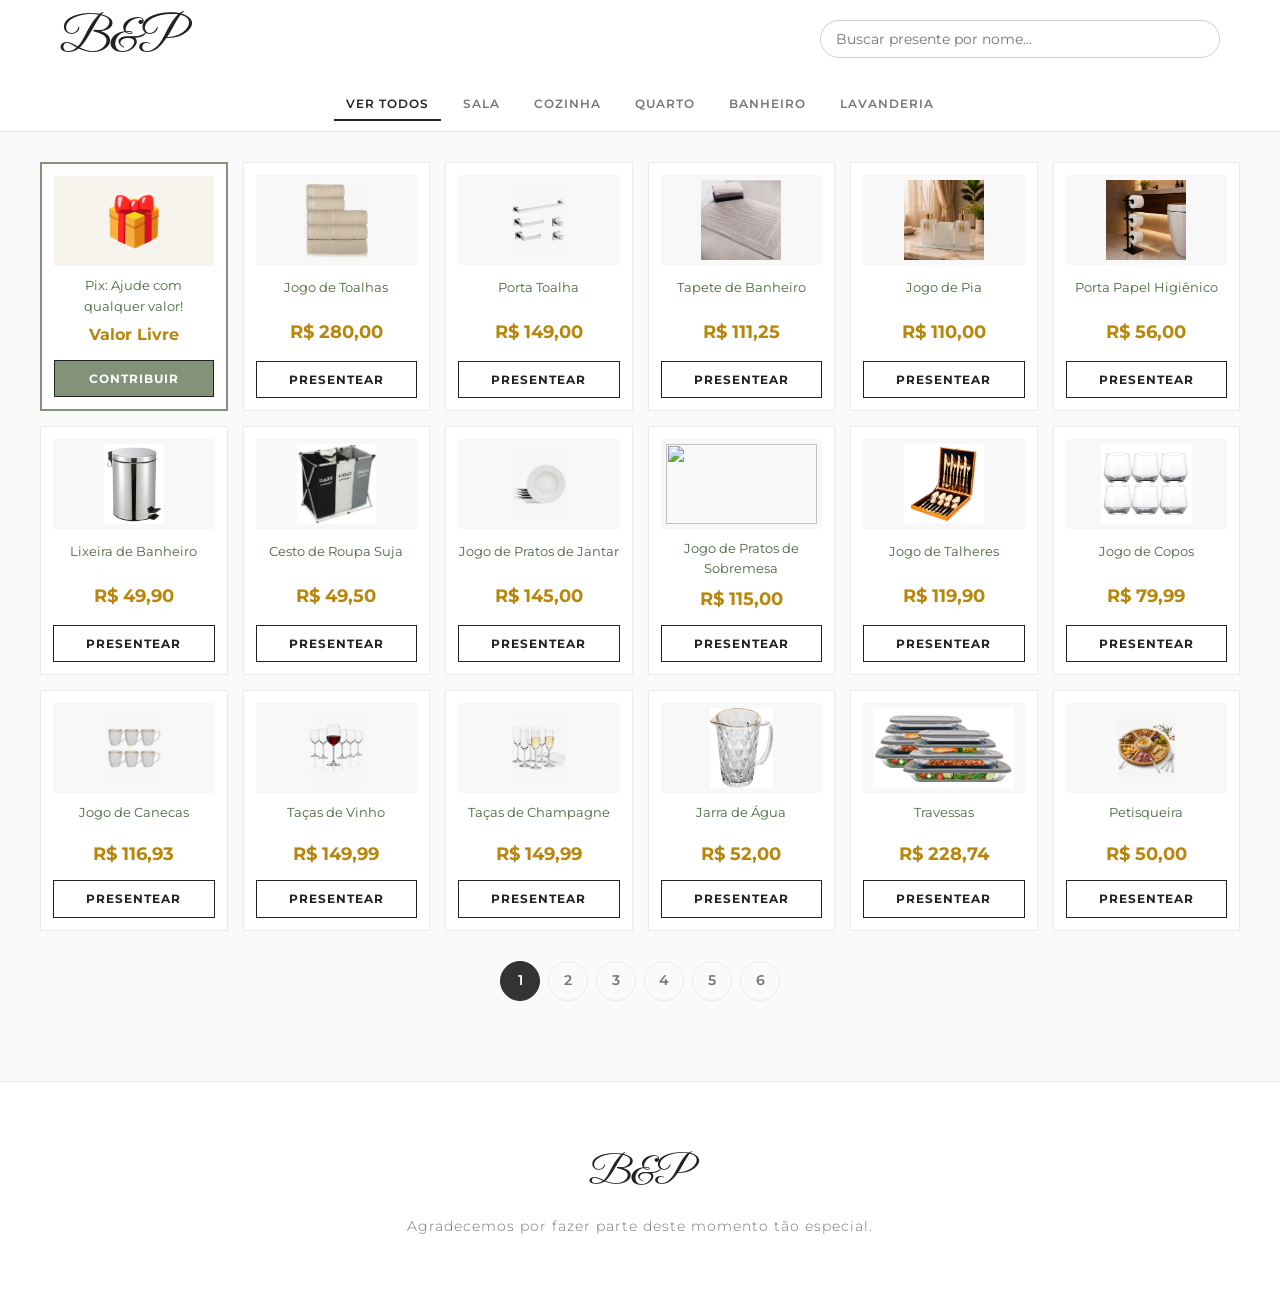
==== commit dedc85f8: "Arrumando imagem dos presentes" ====
--- a/presentes.html
+++ b/presentes.html
@@ -101,14 +101,14 @@
 
             <!-- ================= COZINHA & UTENSÍLIOS ================= -->
             <div class="card-presente" data-category="cozinha" data-qrcode="00020126580014BR.GOV.BCB.PIX0118biamaque@gmail.com0214Jogo de jantar5204000053039865406145.005802BR5923BEATRIZ MAIA DE QUEIROZ6009SAO PAULO62250521lfKUrLrB1lmpQKDWiiiqO6304CDB" data-link-cartao="https://link.picpay.com/p/17858822916a7266b344fc4">
-                <div class="foto-placeholder"><img src="./assets/images/jogo de pratos de jantar.png" alt=""></div>
+                <div class="foto-placeholder"><img src="./assets/images/Prato de jantar.png" alt=""></div>
                 <h3>Jogo de Pratos de Jantar</h3>
                 <p class="preco">R$ 145,00</p>
                 <button class="btn-presentear">Presentear</button>
             </div>
             <div class="card-presente" data-category="cozinha" data-qrcode="00020126610014BR.GOV.BCB.PIX0118biamaque@gmail.com0217Jogo de sobremesa5204000053039865406115.005802BR5923BEATRIZ MAIA DE QUEIROZ6009SAO PAULO6226052237W34ukRT5Du80kejJoUKK630486FF
 " data-link-cartao="https://link.picpay.com/p/17858826896a726841d8d23">
-                <div class="foto-placeholder"><img src="./assets/images/jogo de pratos de sobremesa.png" alt=""></div>
+                <div class="foto-placeholder"><img src="./assets/images/prato de sobremesa.png" alt=""></div>
                 <h3>Jogo de Pratos de Sobremesa</h3>
                 <p class="preco">R$ 115,00</p>
                 <button class="btn-presentear">Presentear</button>
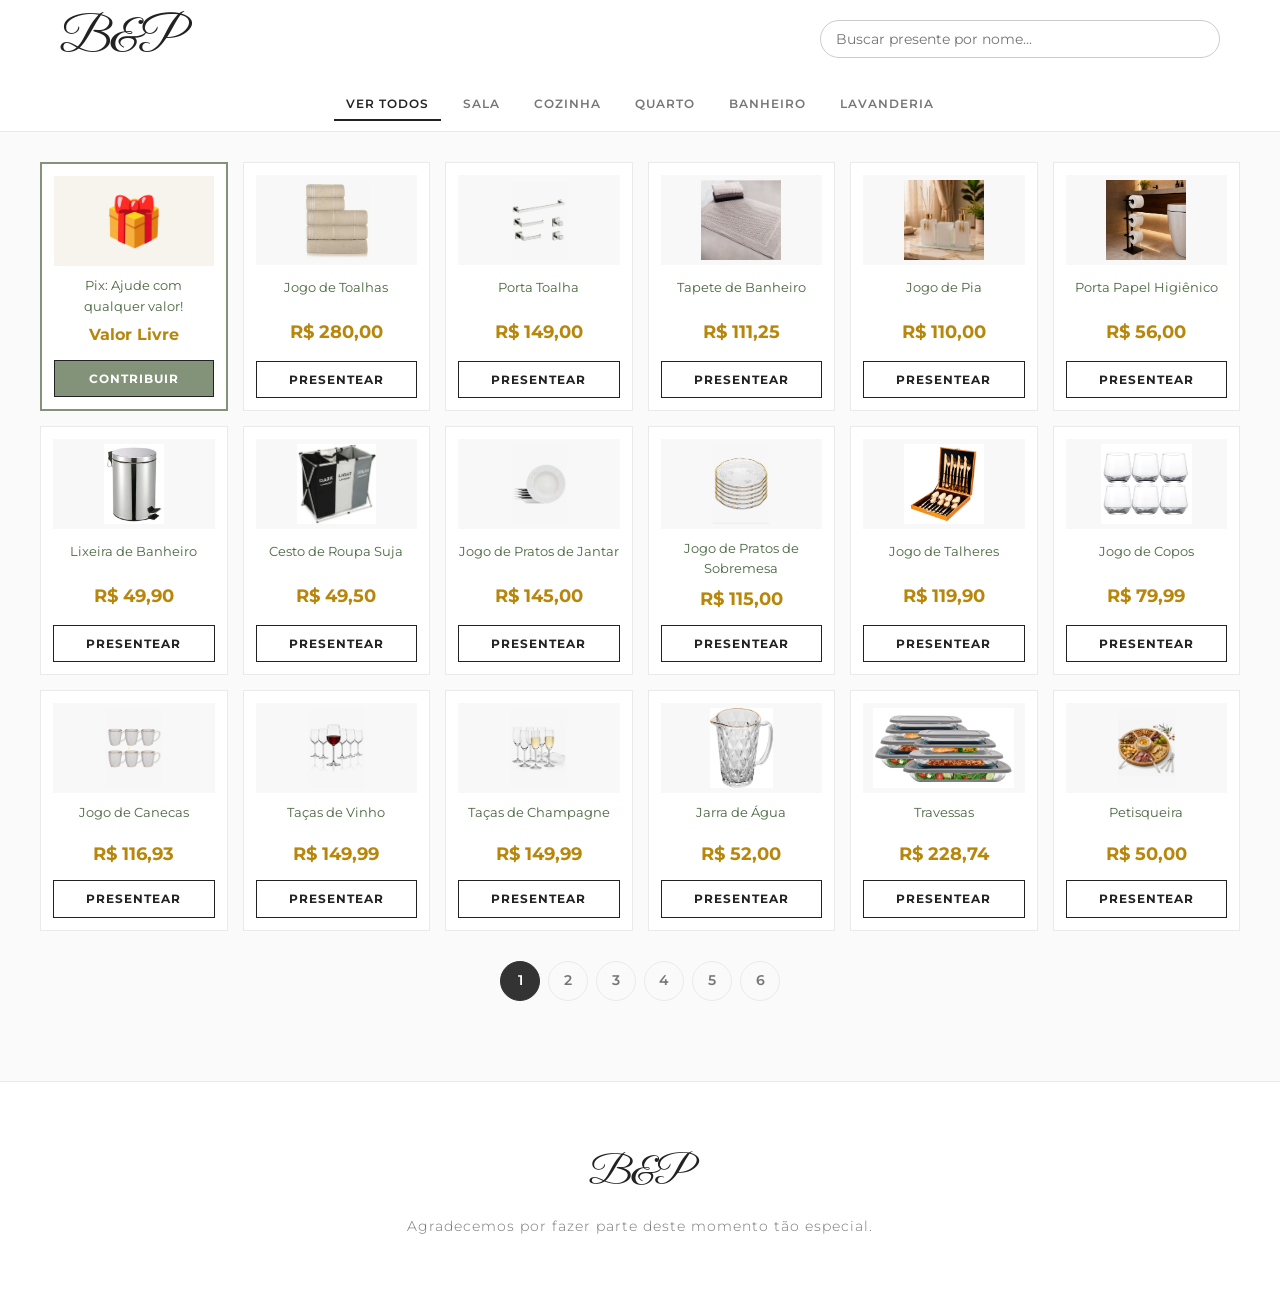
==== commit bd974ae3: "Arrumando imagem do prato de sobremesa" ====
--- a/presentes.html
+++ b/presentes.html
@@ -108,7 +108,7 @@
             </div>
             <div class="card-presente" data-category="cozinha" data-qrcode="00020126610014BR.GOV.BCB.PIX0118biamaque@gmail.com0217Jogo de sobremesa5204000053039865406115.005802BR5923BEATRIZ MAIA DE QUEIROZ6009SAO PAULO6226052237W34ukRT5Du80kejJoUKK630486FF
 " data-link-cartao="https://link.picpay.com/p/17858826896a726841d8d23">
-                <div class="foto-placeholder"><img src="./assets/images/prato de sobremesa.png" alt=""></div>
+                <div class="foto-placeholder"><img src="./assets/images/Prato de sobremesa.png" alt=""></div>
                 <h3>Jogo de Pratos de Sobremesa</h3>
                 <p class="preco">R$ 115,00</p>
                 <button class="btn-presentear">Presentear</button>
@@ -643,7 +643,8 @@
                 <p style="font-size: 14px; margin-bottom: 20px; color: var(--texto-suave);">Identifique-se primeiro para sabermos quem nos deu o presente. Após enviar, as opções de pagamento aparecerão.</p>
                 
                 <!-- Adicionei /ajax/ no link do FormSubmit para o envio ser silencioso -->
-                <form id="form-presente" action="https://formsubmit.co/ajax/pedrobrandao.ls@gmail.com" method="POST" class="formulario-mensagem">
+                <form id="form-presente" action="https://formsubmit.co/ajax/pedrobrandao.ls@gmail.com" method="POST" class="formulario-mensagem" target="hidden-iframe">
+                    <iframe name="hidden-iframe" style="display:none;"></iframe>
                     <input type="hidden" name="_captcha" value="false">
                     <input type="hidden" name="_subject" value="Novo Presente Recebido!">
                     <input type="hidden" name="Presente Escolhido" id="input-presente-escolhido" value="">
--- a/presentes.css
+++ b/presentes.css
@@ -141,6 +141,47 @@
     display: none !important;
 }
 
+.card-presente.esgotado {
+    opacity: 0.6;
+    background-color: #EFEFEF !important; /* Deixa o fundo do card cinza claro */
+    pointer-events: none !important; /* Desativa totalmente o clique */
+}
+
+/* Força a imagem a ficar em preto e branco e perder o destaque */
+.card-presente.esgotado .foto-placeholder {
+    filter: grayscale(100%) brightness(90%);
+    background-color: #E2E2E2 !important;
+}
+
+.card-presente.esgotado .foto-placeholder img {
+    filter: grayscale(100%);
+    opacity: 0.4;
+}
+
+.card-presente.esgotado h3 {
+    color: #777 !important;
+}
+
+.card-presente.esgotado .preco {
+    text-decoration: line-through; /* Risca o preço */
+    color: #999 !important;
+}
+
+.card-presente.esgotado .btn-presentear {
+    background-color: #888 !important;
+    color: #FFF !important;
+    border-color: #888 !important;
+    font-size: 0 !important; /* Esconde o texto "Presentear" */
+}
+
+/* Escreve o novo aviso por cima do botão */
+.card-presente.esgotado .btn-presentear::after {
+    content: "Já Presenteado ❤️" !important;
+    font-size: 0.75rem !important;
+    visibility: visible !important;
+    display: block !important;
+}
+
 .foto-placeholder {
     width: 100%;
     height: 90px;
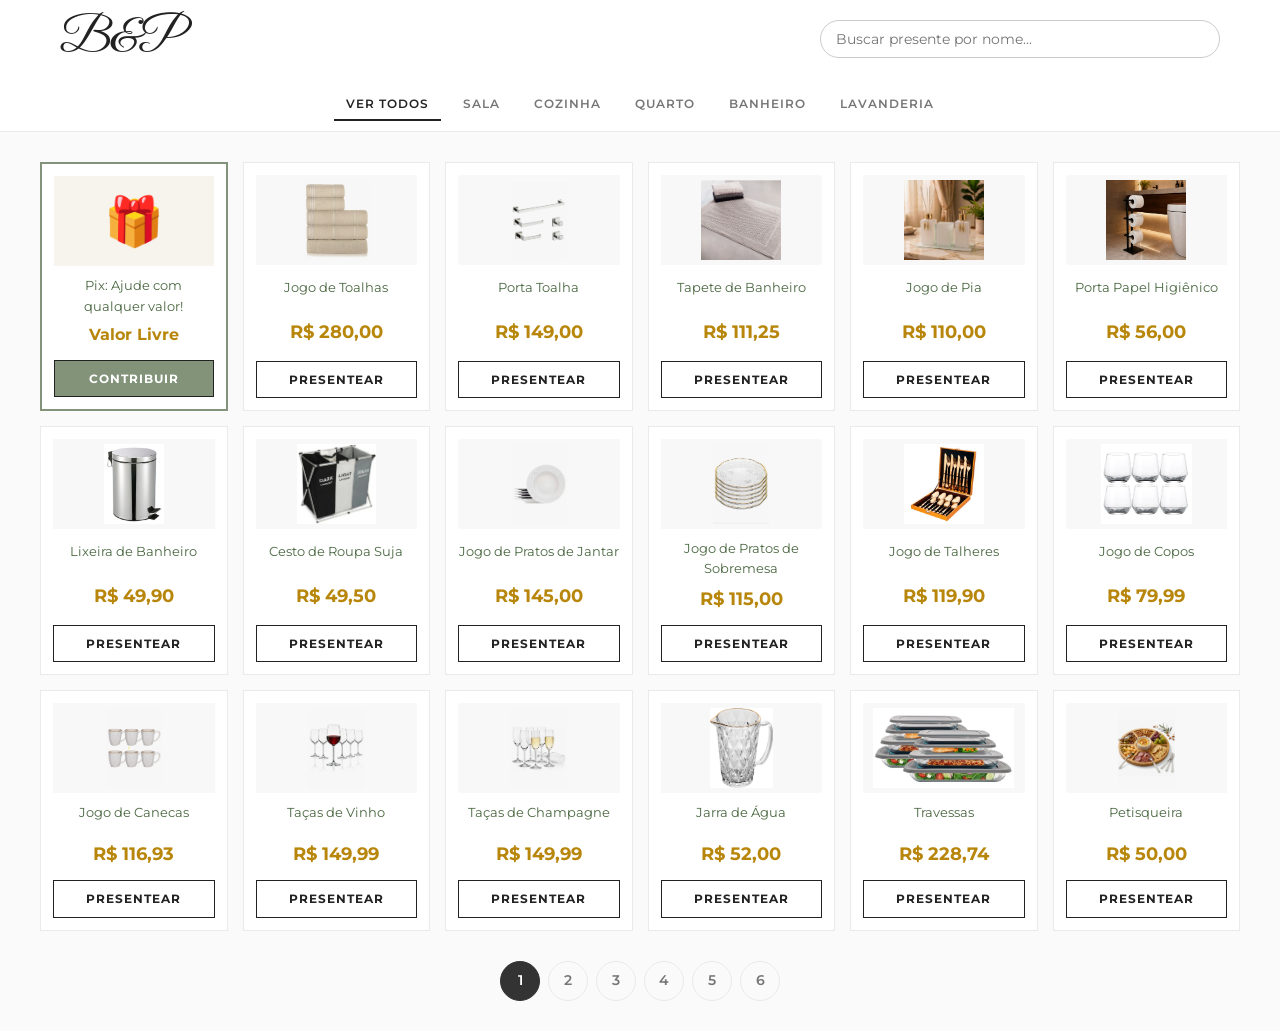
==== commit 509aadda: "ajuste modal 2 de pagamento e pix ajuda" ====
--- a/presentes.html
+++ b/presentes.html
@@ -643,8 +643,7 @@
                 <p style="font-size: 14px; margin-bottom: 20px; color: var(--texto-suave);">Identifique-se primeiro para sabermos quem nos deu o presente. Após enviar, as opções de pagamento aparecerão.</p>
                 
                 <!-- Adicionei /ajax/ no link do FormSubmit para o envio ser silencioso -->
-                <form id="form-presente" action="https://formsubmit.co/ajax/pedrobrandao.ls@gmail.com" method="POST" class="formulario-mensagem" target="hidden-iframe">
-                    <iframe name="hidden-iframe" style="display:none;"></iframe>
+                <form id="form-presente" action="https://formsubmit.co/ajax/pedrobrandao.ls@gmail.com" method="POST" class="formulario-mensagem">
                     <input type="hidden" name="_captcha" value="false">
                     <input type="hidden" name="_subject" value="Novo Presente Recebido!">
                     <input type="hidden" name="Presente Escolhido" id="input-presente-escolhido" value="">
@@ -671,18 +670,27 @@
                 <div class="opcoes-pagamento">
                     <div class="pix-area">
                         <h3>Pagamento via Pix</h3>
-                        <img src="./assets/images/seu-qrcode-pix.png" alt="QR Code Pix" class="qr-code">
-                        <p>Chave Pix (Celular/CPF): <br><strong>sua-chave-pix-aqui</strong></p>
+                        
+                        <!-- A imagem do QR Code que será gerada na hora -->
+                        <img src="" alt="QR Code Pix" class="qr-code" style="display: block; margin: 10px auto;">
+                        
+                        <!-- Área do Pix Copia e Cola para os presentes normais -->
+                        <p id="titulo-copia-cola" style="font-size: 14px; margin-top: 10px; font-weight: bold;">Pix Copia e Cola:</p>
+                        <div class="area-copia-cola" style="display: flex; gap: 5px; justify-content: center; margin-bottom: 15px;">
+                            <input type="text" id="input-pix-copia-cola" readonly style="width: 70%; padding: 8px; font-size: 12px; border: 1px solid #ccc; border-radius: 4px; background-color: #f9f9f9;">
+                            <button type="button" id="btn-copiar-pix" style="padding: 8px 12px; background-color: #829379; color: white; border: none; border-radius: 4px; cursor: pointer; font-weight: bold;">Copiar</button>
+                        </div>
+
+                        <!-- Chave Normal Exclusiva para o Pix Ajuda Livre -->
+                        <p id="chave-pix-normal" style="display: none;">Chave Pix (E-mail): <br><strong style="font-size: 16px;">biamaque@gmail.com</strong></p>
                     </div>
+                    
                     <div class="cartao-area">
                         <h3>Cartão de Crédito</h3>
-                        <a href="COLE_O_LINK_DO_CARTAO_AQUI" target="_blank" class="btn-cartao">Pagar com Cartão</a>
+                        <a href="#" target="_blank" class="btn-cartao">Pagar com Cartão</a>
                     </div>
                 </div>
             </div>
-
-        </div>
-    </div>
 
         <footer class="rodape-loja">
             <div class="logo-rodape">B&P</div>
@@ -708,7 +716,6 @@
     const app = initializeApp(firebaseConfig);
     const db = getDatabase(app);
 
-    // Função para limpar os nomes dos presentes (tira acentos e espaços para o banco de dados não bugar)
     function criarIdSeguro(nome) {
         return nome.normalize("NFD").replace(/[\u0300-\u036f]/g, "").replace(/[^a-zA-Z0-9]/g, '');
     }
@@ -716,17 +723,14 @@
     // =========================================================
     // A AUTOMAÇÃO: Lendo do Banco e Esgotando os Presentes
     // =========================================================
-    // O site fica "escutando" o banco em tempo real. Alguém comprou? Ele bloqueia na hora!
     onValue(ref(db, 'presentes_comprados'), (snapshot) => {
         const presentesComprados = snapshot.val() || {};
-        
         const todosOsCards = document.querySelectorAll('.card-presente');
         
         todosOsCards.forEach(card => {
             const nomeDoPresente = card.querySelector('h3').innerText;
             const idSeguro = criarIdSeguro(nomeDoPresente); 
             
-            // Se o presente estiver listado no banco, aplica a classe cinza do CSS
             if (presentesComprados[idSeguro]) {
                 card.classList.add('esgotado'); 
             }
@@ -736,17 +740,24 @@
     // =========================================================
     // O MODAL DE PAGAMENTO
     // =========================================================
-    const modal = document.getElementById('modal-presente');
+const modal = document.getElementById('modal-presente');
     const btnFechar = document.querySelector('.fechar-modal');
     const tituloModal = document.getElementById('modal-nome-presente');
     const precoModal = document.getElementById('modal-preco-presente');
-    
     const passo1 = document.getElementById('modal-passo-1');
     const passo2 = document.getElementById('modal-passo-2');
     const formPresente = document.getElementById('form-presente');
     const btnEnviarMensagem = document.getElementById('btn-enviar-mensagem');
     const inputPresenteEscondido = document.getElementById('input-presente-escolhido');
-
+    
+    // Capturando os novos elementos da tela de pagamento
+    const cartaoArea = document.querySelector('.cartao-area');
+    const imgQrCode = document.querySelector('.qr-code');
+    const areaCopiaCola = document.querySelector('.area-copia-cola');
+    const tituloCopiaCola = document.getElementById('titulo-copia-cola');
+    const chaveNormal = document.getElementById('chave-pix-normal');
+    const inputCopiaCola = document.getElementById('input-pix-copia-cola');
+    const btnCopiarPix = document.getElementById('btn-copiar-pix');
     const botoesPresentear = document.querySelectorAll('.btn-presentear');
 
     let idPresenteAtual = ""; 
@@ -755,7 +766,6 @@
         botao.addEventListener('click', function() {
             const card = this.closest('.card-presente');
             
-            // Trava de segurança: Se já estiver esgotado, não faz nada
             if(card.classList.contains('esgotado')) return; 
 
             passo1.style.display = 'block';
@@ -766,57 +776,91 @@
 
             const nomePresente = card.querySelector('h3').innerText;
             const precoPresente = card.querySelector('.preco').innerText;
-            
-            // Salva qual presente o convidado está comprando agora
             idPresenteAtual = criarIdSeguro(nomePresente);
 
-            const imgQrCodeEspecifico = card.getAttribute('data-qrcode');
+            const pixPayload = card.getAttribute('data-qrcode'); // Agora pega o texto Copia e Cola
             const linkCartaoEspecifico = card.getAttribute('data-link-cartao');
 
             tituloModal.innerText = nomePresente;
             precoModal.innerText = precoPresente;
             inputPresenteEscondido.value = nomePresente; 
 
-            if(imgQrCodeEspecifico) document.querySelector('.qr-code').src = imgQrCodeEspecifico;
-            if(linkCartaoEspecifico) document.querySelector('.btn-cartao').href = linkCartaoEspecifico;
+            // =========================================================
+            // MÁGICA: Regras visuais para o tipo de presente
+            // =========================================================
+            if (nomePresente === "Pix: Ajude com qualquer valor!") {
+                // Se for o Pix Ajuda: Esconde QR Code, Esconde Copia/Cola, Esconde Cartão. Mostra só a chave!
+                cartaoArea.style.display = 'none';
+                imgQrCode.style.display = 'none';
+                areaCopiaCola.style.display = 'none';
+                tituloCopiaCola.style.display = 'none';
+                chaveNormal.style.display = 'block';
+            } else {
+                // Se for um presente normal: Mostra tudo, gera o QR Code na hora e preenche o campo de copiar
+                cartaoArea.style.display = 'block';
+                imgQrCode.style.display = 'block';
+                areaCopiaCola.style.display = 'flex';
+                tituloCopiaCola.style.display = 'block';
+                chaveNormal.style.display = 'none';
+
+                if (pixPayload) {
+                    // Transforma o texto do Pix num QR Code de verdade usando a API do qrserver!
+                    imgQrCode.src = `https://api.qrserver.com/v1/create-qr-code/?size=150x150&data=${encodeURIComponent(pixPayload)}`;
+                    inputCopiaCola.value = pixPayload;
+                }
+                if (linkCartaoEspecifico) {
+                    document.querySelector('.btn-cartao').href = linkCartaoEspecifico;
+                }
+            }
 
             modal.style.display = 'flex';
         });
     });
 
+    // Função de clique para o botão de Copiar
+    btnCopiarPix.addEventListener('click', function() {
+        inputCopiaCola.select();
+        inputCopiaCola.setSelectionRange(0, 99999); // Suporte para mobile
+        navigator.clipboard.writeText(inputCopiaCola.value);
+        
+        // Efeito visual no botão para mostrar que copiou
+        const textoOriginal = btnCopiarPix.innerText;
+        btnCopiarPix.innerText = "Copiado!";
+        setTimeout(() => {
+            btnCopiarPix.innerText = textoOriginal;
+        }, 2000);
+    });
+    
+    // =========================================================
+    // ENVIO DO EMAIL E SALVAMENTO NO FIREBASE
+    // =========================================================
     formPresente.addEventListener('submit', function(evento) {
         evento.preventDefault(); 
 
         btnEnviarMensagem.innerText = "Enviando mensagem...";
         btnEnviarMensagem.disabled = true;
 
-        const dadosFormulario = new FormData(formPresente);
-        const dadosEmJson = Object.fromEntries(dadosFormulario.entries());
-
+        // Dispara o e-mail silenciosamente da forma correta (FormData padrão)
         fetch(formPresente.action, {
             method: 'POST',
+            body: new FormData(formPresente),
             headers: {
-                'Content-Type': 'application/json',
                 'Accept': 'application/json'
-            },
-            body: JSON.stringify(dadosEmJson)
+            }
         })
         .then(resposta => {
-            // SUCESSO NO E-MAIL: Avisa o banco de dados para bloquear o presente!
-            // Se o item NÃO for o Pix Ajuda Livre, ele grava no banco
+            // Sucesso no E-mail! Grava no banco e muda a tela
             if (idPresenteAtual !== criarIdSeguro("Pix: Ajude com qualquer valor!")) {
                 set(ref(db, 'presentes_comprados/' + idPresenteAtual), true);
             }
-            
             passo1.style.display = 'none';
             passo2.style.display = 'block';
         })
         .catch(erro => {
-            // ERRO FANTASMA: Avança a tela e avisa o banco do mesmo jeito
+            // Erro fantasma! Grava no banco e muda a tela mesmo assim
             if (idPresenteAtual !== criarIdSeguro("Pix: Ajude com qualquer valor!")) {
                 set(ref(db, 'presentes_comprados/' + idPresenteAtual), true);
             }
-
             passo1.style.display = 'none';
             passo2.style.display = 'block';
         });
